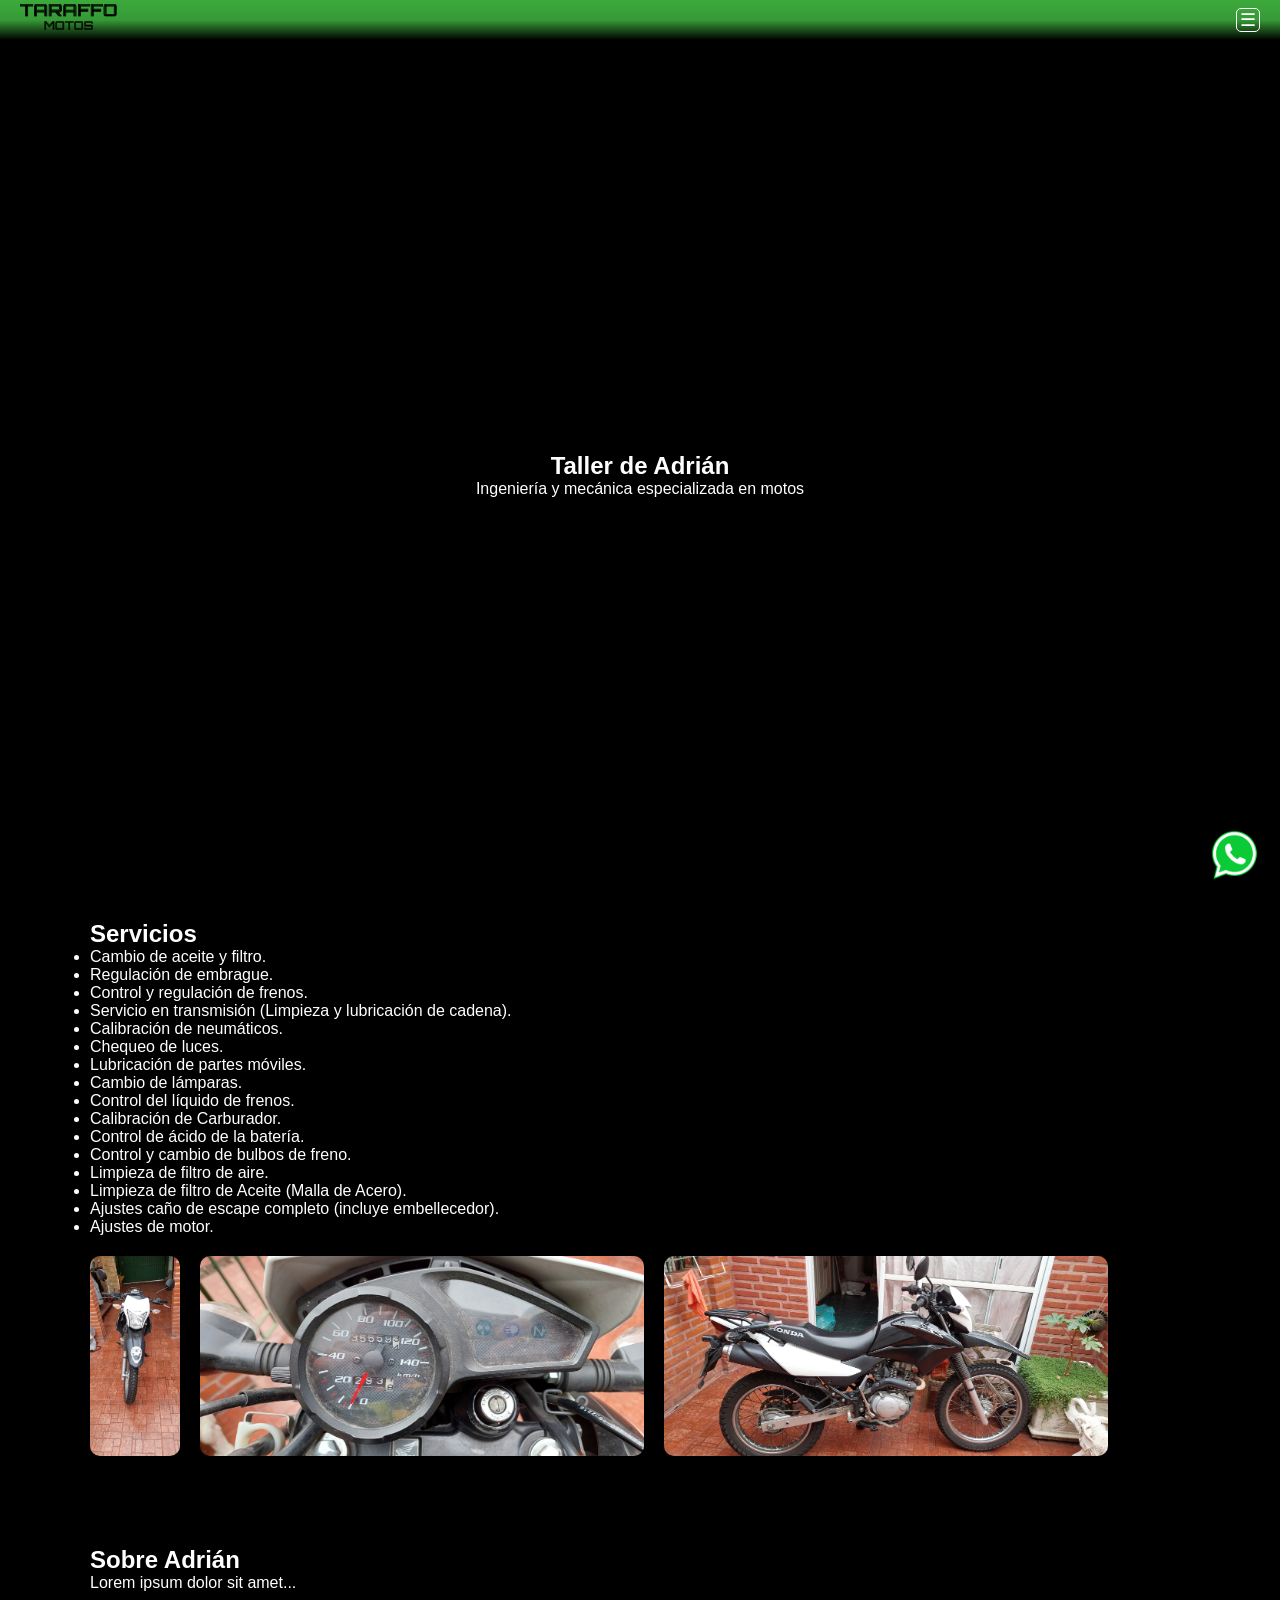
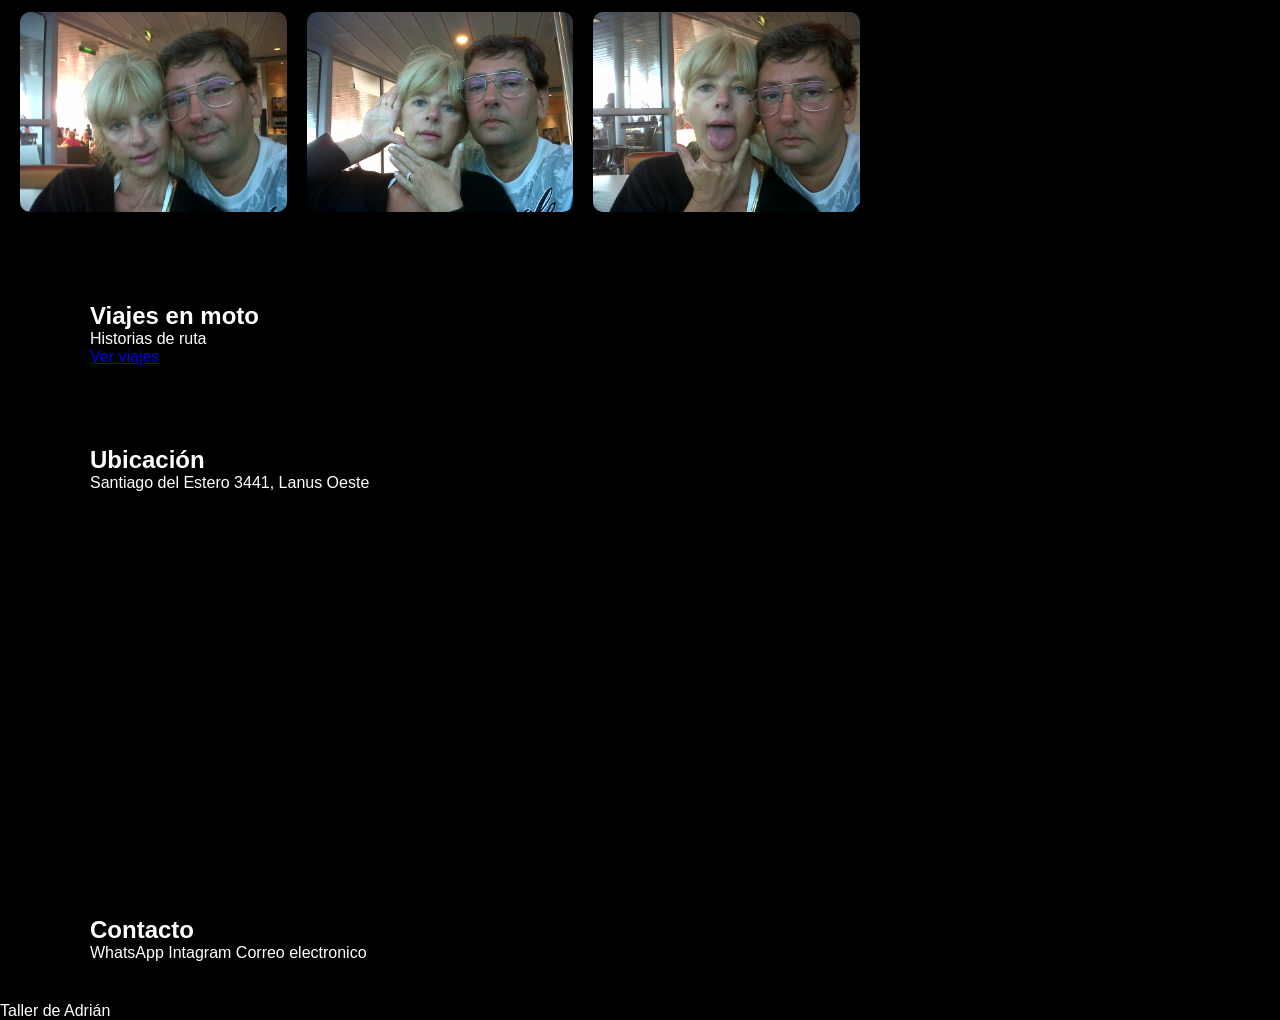
==== index.html @ 6763d2b4 "primer commit" ====
<!DOCTYPE html>
<html lang="en">
<head>
    <meta charset="UTF-8">
    <meta name="viewport" content="width=device-width, initial-scale=1.0">
    <title>Document</title>
    <link rel="stylesheet" href="css/style.css">
</head>

<body>

<!-- SPLASH -->
    <div id="splash">
        <img src="img/logo.png" alt="Logo taller">
    </div>

<!-- HEADER -->
<header>

    <div class="logo">
    <img src="img/taraffo_motos.svg" alt="">
    </div>

    <button id="menuBtn">
     ☰
    </button>

    <nav id="menu">
        <a href="#hero">Inicio</a>
        <a href="#servicios">Servicios</a>
        <a href="#adrian">Acerca de mi</a>
        <a href="#ubicacion">Ubicación</a>
        <a href="#contacto">Contacto</a>
    </nav>
</header>

<!-- MAIN -->
<main>
<!-- HERO -->
<section id="hero">
    <div class="container">
        <h1>Taller de Adrián</h1>
        <p>
        Ingeniería y mecánica especializada en motos
        </p>
    </div>
</section>

<!-- SERVICIOS -->
<section id="servicios">
    <div class="container">
        <h2>Servicios</h2>
        <ul>
            <li>Cambio de aceite y filtro.</li>
            <li>Regulación de embrague.</li>
            <li>Control y regulación de frenos.</li>
            <li>Servicio en transmisión (Limpieza y lubricación de cadena).</li>
            <li>Calibración de neumáticos.</li>
            <li>Chequeo de luces.</li>
            <li>Lubricación de partes móviles.</li>
            <li>Cambio de lámparas.</li>
            <li>Control del líquido de frenos.</li>
            <li>Calibración de Carburador.</li>
            <li>Control de ácido de la batería.</li>
            <li>Control y cambio de bulbos de freno.</li>
            <li>Limpieza de filtro de aire.</li>
            <li>Limpieza de filtro de Aceite (Malla de Acero).</li>
            <li>Ajustes caño de escape completo (incluye embellecedor).</li>
            <li>Ajustes de motor.</li>
        </ul>
        
        <div class="galeria servicios">
            <img src="img/moto4.jpg">
            <img src="img/moto5.jpg">
            <img src="img/moto6.jpg">
        </div>
    </div>
</section>

<!-- SOBRE ADRIAN -->
<section id="adrian">
    <div class="container">
        <h2>Sobre Adrián</h2>
        <p>Lorem ipsum dolor sit amet...</p>
    
    </div>
        <div class="galeria">
        <img src="img/moto1.jpg">
        <img src="img/moto2.jpg">
        <img src="img/moto3.jpg">
    </div>
</section>

<!-- VIAJES -->
<section id="viajes">
    <div class="container">
        <h2>Viajes en moto</h2>
        <p>Historias de ruta</p>

        <a href="viajes.html">Ver viajes</a>
    </div>
</section>

<!-- UBICACION -->
<section id="ubicacion">
    <div class="container">
        <h2>Ubicación</h2>

        <p>Santiago del Estero 3441, Lanus Oeste</p>
    </div>

    <div class="mapa">
        <iframe src="https://www.google.com/maps/embed?pb=!1m18!1m12!1m3!1d3279.7725107183987!2d-58.41205642390808!3d-34.71091736316813!2m3!1f0!2f0!3f0!3m2!1i1024!2i768!4f13.1!3m3!1m2!1s0x95bccd0465948557%3A0x4915c467e86d2c96!2sEBU%2C%20Santiago%20del%20Estero%203441%2C%20B1824%20Lan%C3%BAs%2C%20Provincia%20de%20Buenos%20Aires!5e0!3m2!1ses-419!2sar!4v1773434262007!5m2!1ses-419!2sar" width="600" height="450" style="border:0;" allowfullscreen="" loading="lazy" referrerpolicy="no-referrer-when-downgrade"></iframe>
    </div>
</section>

<!-- CONTACTO -->
<section id="contacto">
    <div class="container">
        <h2>Contacto</h2>

        <p>WhatsApp
            Intagram
            Correo electronico
        </p>

        <a href="https://wa.me/5491140332583" class="whatsapp-btn" target="_blank">
           <img src="img/turno.png" alt="">
        </a>
    </div>
</section>

</main>

<footer>

    <p>Taller de Adrián</p>

</footer>

<script src="js/main.js"></script>
</body>
</html>
---- css/style.css ----
/*RESET BASICO*/
*{
    margin:0;
    padding:0;
    box-sizing: border-box;
}
html{
  scroll-behavior:smooth;
}
body{
    font-family: sans-serif, Arial, Helvetica;
    background-color: #000;
    color: #fff;

    /*background-image: url('../img/chapa.avif');
    background-repeat: repeat; 
    background-position: top center; 
    background-attachment: ;
    background-size: auto;*/
}
main{
    margin-top: 70px;
}
/*SPLASH*/
#splash{
    position:fixed;
    top: 0;
    left: 0;
    width: 100%;
    height: 100vh;
    background-image: url("../img/persiana.avif");
    display: flex;
    justify-content: center;
    align-items: center;
    z-index: 2000;
    overflow: hidden;
}
#splash.subir {
    transform: translateY(-100%);
    transition: transform 1s ease-in;
}

/*IMAGENES RESPONSIVE*/
img{
    max-width: 100%;
    display: block;
}
/*SECCIONES*/
section{
    padding:40px 20px;
    
}

.container{
  max-width:1100px;
  margin:auto;
}
/*CABECERA*/
header{
    position:fixed;
    top: 0;
    left: 0;
    width: 100%;
    background:linear-gradient(to bottom,rgba(60,170,60,1),rgba(60,170,60,0.9),rgb(60,170,60,0));
    display: flex;
    justify-content: space-between;
    align-items: center;
    padding:0px 20px;
    z-index: 1000;
}
header img{
    width: 40%;
}
nav{
    position: absolute;
    top: 35px;
    left: 0;
    width: 100%;
    background: #000;
    flex-direction: column;
    overflow: hidden;           /* importante para la animación de altura */
    height: 0;                  /* empieza cerrado */
    transition: height 0.5s ease;
    display: flex;
}
nav.activo{
    height: 265px;
    display: flex;
}
nav a{
    padding: 15px;
    border-bottom: 1px solid rgb(200,10,20);
    text-decoration: none;
    color: white;
    font-size: 1.1rem;
    letter-spacing: 1px;
    
}
#menuBtn{
    background:none;
    border:1px solid #fff;
    border-radius: 5px;
    padding: 0px 3px;
    color:#fff;
    font-size:18px;
    cursor:pointer;
}
/*HERO SECTION*/
#hero{
    min-height: 90vh;
    display: flex;
    flex-direction: column;
    justify-content: center;
    align-items: center;
    text-align: center;

}
/*TRABAJOS REALIZADOS*/
.galeria{
    display:flex;
    gap: 20px;
    overflow-x: auto;
    scroll-snap-type: x mandatory;
    padding-bottom: 10px;
    align-items: flex-start;
    margin-top: 20px;
}
.galeria img{
    height: 200px;
    width: auto;
    flex-shrink: 0;
    border-radius: 10px;
    scroll-snap-align: center;
    
}
/*UBICACION*/
.mapa{
    width: 100%;
    max-width: 1100px;
    margin: 20px auto;
    border-radius: 10px;
    overflow: hidden;
}
.mapa iframe{
    width: 100%;
    height: 300px;
    border: 0;
}




.whatsapp-btn{
    position: fixed;
    bottom: 20px;
    right: 20px;
    width: 50px;
    height: 50px;
    border-radius: 50%;
    display: flex;
    justify-content: center;
    align-items: center;
   
}
/*

*/
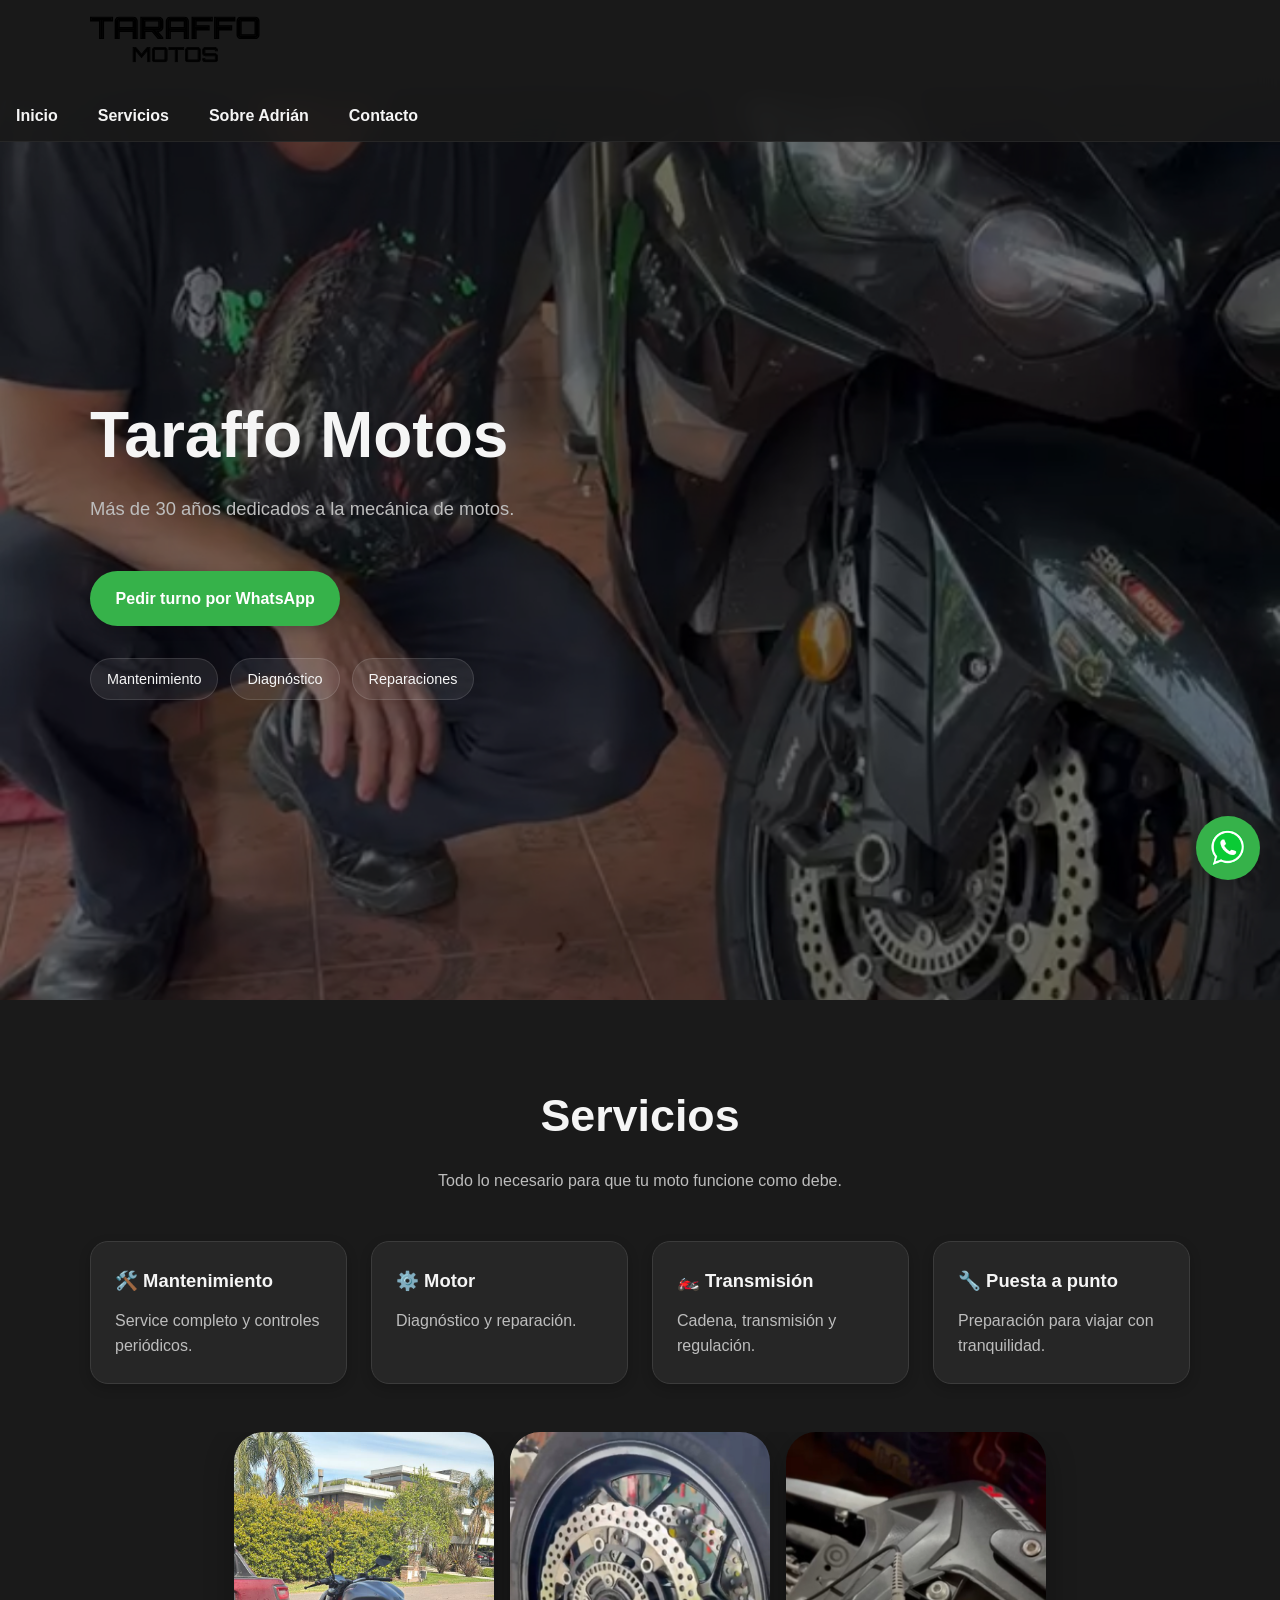
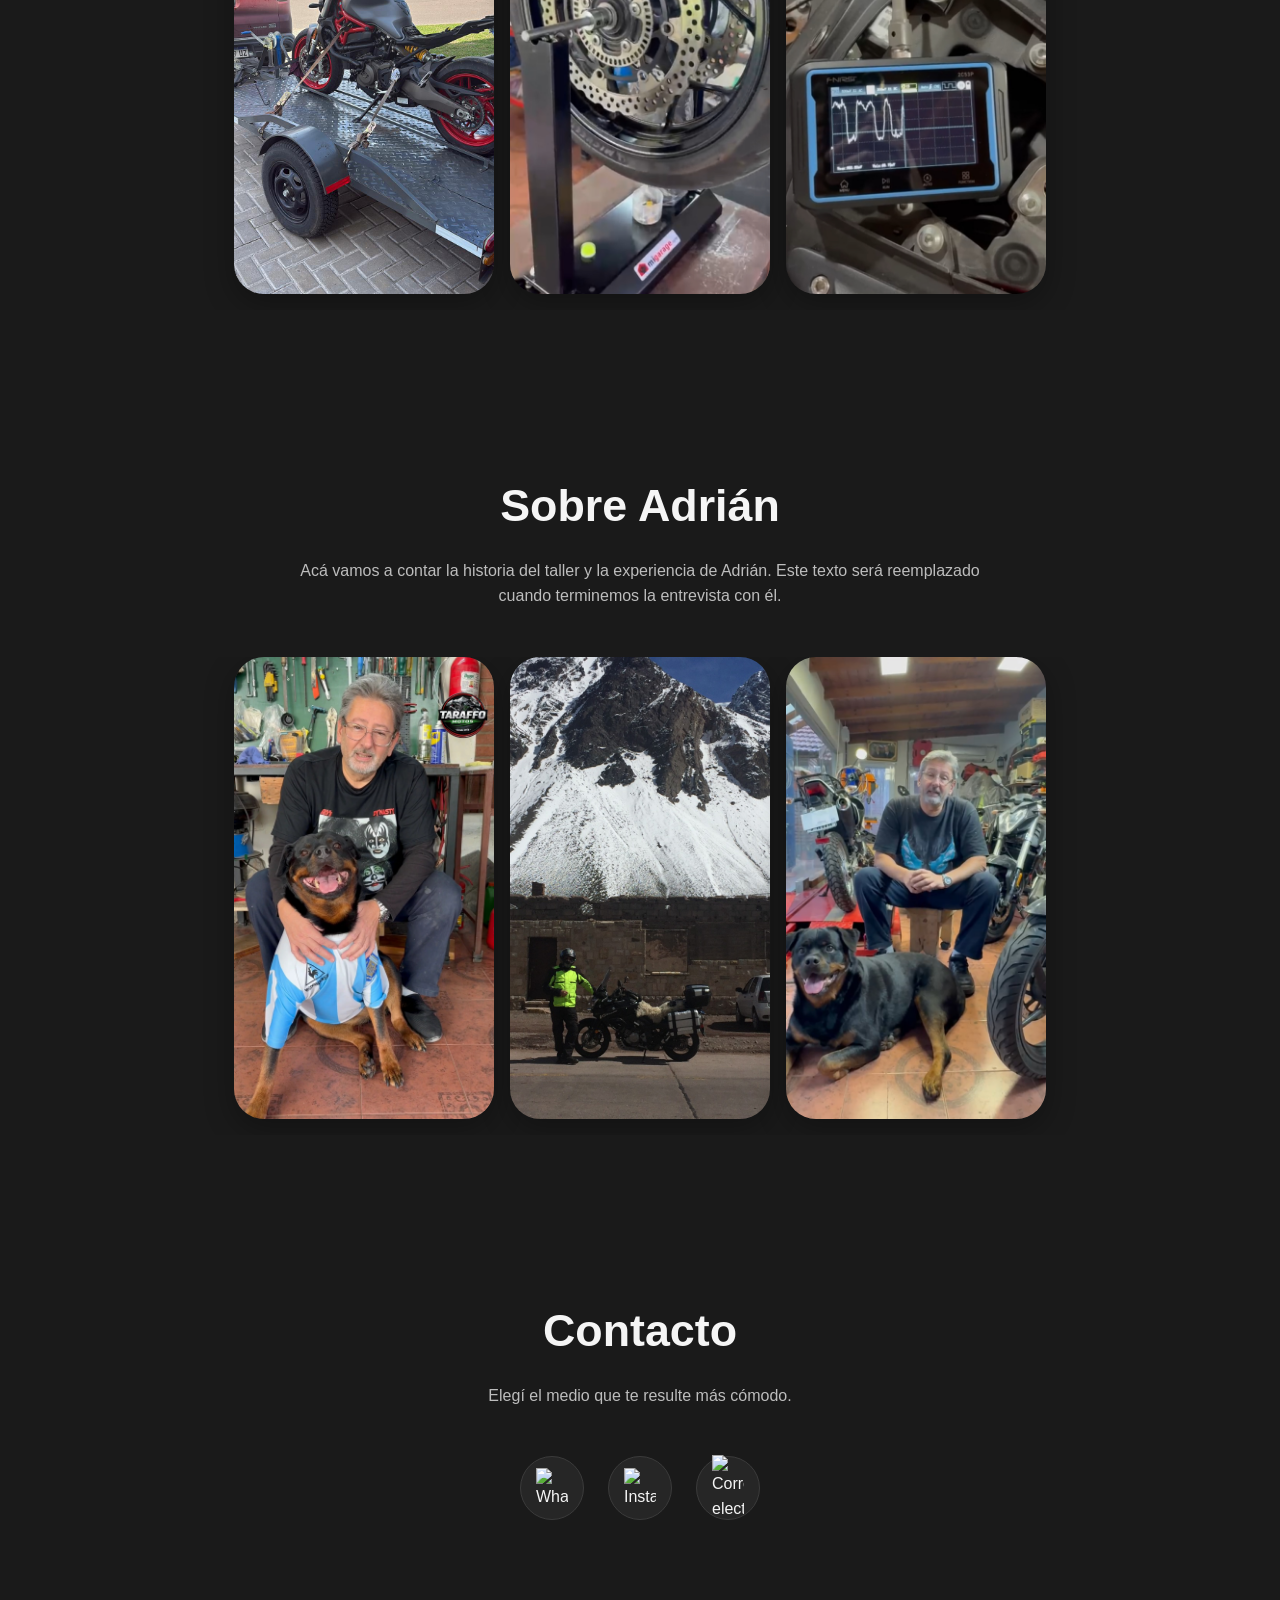
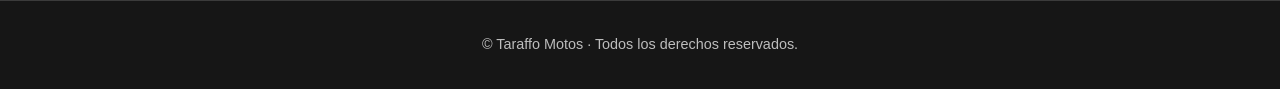
==== commit 6e0252b5: "actualiza diseño y contenido de la landing" ====
--- a/index.html
+++ b/index.html
@@ -1,143 +1,311 @@
 <!DOCTYPE html>
-<html lang="en">
+<html lang="es">
+
 <head>
     <meta charset="UTF-8">
     <meta name="viewport" content="width=device-width, initial-scale=1.0">
-    <title>Document</title>
+
+    <title>Taraffo Motos</title>
+
+    <meta
+        name="description"
+        content="Taraffo Motos - Taller especializado en mecánica de motos con más de 30 años de experiencia.">
+
     <link rel="stylesheet" href="css/style.css">
 </head>
 
 <body>
 
-<!-- SPLASH -->
+    <!-- =========================
+         SPLASH
+    ========================== -->
     <div id="splash">
-        <img src="img/logo.png" alt="Logo taller">
+        <img src="img/logo.png" alt="Logo de Taraffo Motos">
     </div>
 
-<!-- HEADER -->
-<header>
-
-    <div class="logo">
-    <img src="img/taraffo_motos.svg" alt="">
-    </div>
-
-    <button id="menuBtn">
-     ☰
-    </button>
-
-    <nav id="menu">
-        <a href="#hero">Inicio</a>
-        <a href="#servicios">Servicios</a>
-        <a href="#adrian">Acerca de mi</a>
-        <a href="#ubicacion">Ubicación</a>
-        <a href="#contacto">Contacto</a>
-    </nav>
-</header>
-
-<!-- MAIN -->
-<main>
-<!-- HERO -->
-<section id="hero">
-    <div class="container">
-        <h1>Taller de Adrián</h1>
-        <p>
-        Ingeniería y mecánica especializada en motos
-        </p>
-    </div>
-</section>
-
-<!-- SERVICIOS -->
-<section id="servicios">
-    <div class="container">
-        <h2>Servicios</h2>
-        <ul>
-            <li>Cambio de aceite y filtro.</li>
-            <li>Regulación de embrague.</li>
-            <li>Control y regulación de frenos.</li>
-            <li>Servicio en transmisión (Limpieza y lubricación de cadena).</li>
-            <li>Calibración de neumáticos.</li>
-            <li>Chequeo de luces.</li>
-            <li>Lubricación de partes móviles.</li>
-            <li>Cambio de lámparas.</li>
-            <li>Control del líquido de frenos.</li>
-            <li>Calibración de Carburador.</li>
-            <li>Control de ácido de la batería.</li>
-            <li>Control y cambio de bulbos de freno.</li>
-            <li>Limpieza de filtro de aire.</li>
-            <li>Limpieza de filtro de Aceite (Malla de Acero).</li>
-            <li>Ajustes caño de escape completo (incluye embellecedor).</li>
-            <li>Ajustes de motor.</li>
-        </ul>
-        
-        <div class="galeria servicios">
-            <img src="img/moto4.jpg">
-            <img src="img/moto5.jpg">
-            <img src="img/moto6.jpg">
+    <!-- =========================
+         HEADER
+    ========================== -->
+    <header class="header">
+
+        <div class="container header-content">
+
+            <a href="#hero" class="logo">
+                <img src="img/taraffo_motos.svg" alt="Taraffo Motos">
+            </a>
+
+            <button
+                id="menuBtn"
+                class="menu-btn"
+                type="button"
+                aria-label="Abrir menú"
+                aria-expanded="false"
+                aria-controls="menu">
+
+                ☰
+
+            </button>
+
         </div>
-    </div>
-</section>
-
-<!-- SOBRE ADRIAN -->
-<section id="adrian">
-    <div class="container">
-        <h2>Sobre Adrián</h2>
-        <p>Lorem ipsum dolor sit amet...</p>
-    
-    </div>
-        <div class="galeria">
-        <img src="img/moto1.jpg">
-        <img src="img/moto2.jpg">
-        <img src="img/moto3.jpg">
-    </div>
-</section>
-
-<!-- VIAJES -->
-<section id="viajes">
-    <div class="container">
-        <h2>Viajes en moto</h2>
-        <p>Historias de ruta</p>
-
-        <a href="viajes.html">Ver viajes</a>
-    </div>
-</section>
-
-<!-- UBICACION -->
-<section id="ubicacion">
-    <div class="container">
-        <h2>Ubicación</h2>
-
-        <p>Santiago del Estero 3441, Lanus Oeste</p>
-    </div>
-
-    <div class="mapa">
-        <iframe src="https://www.google.com/maps/embed?pb=!1m18!1m12!1m3!1d3279.7725107183987!2d-58.41205642390808!3d-34.71091736316813!2m3!1f0!2f0!3f0!3m2!1i1024!2i768!4f13.1!3m3!1m2!1s0x95bccd0465948557%3A0x4915c467e86d2c96!2sEBU%2C%20Santiago%20del%20Estero%203441%2C%20B1824%20Lan%C3%BAs%2C%20Provincia%20de%20Buenos%20Aires!5e0!3m2!1ses-419!2sar!4v1773434262007!5m2!1ses-419!2sar" width="600" height="450" style="border:0;" allowfullscreen="" loading="lazy" referrerpolicy="no-referrer-when-downgrade"></iframe>
-    </div>
-</section>
-
-<!-- CONTACTO -->
-<section id="contacto">
-    <div class="container">
-        <h2>Contacto</h2>
-
-        <p>WhatsApp
-            Intagram
-            Correo electronico
-        </p>
-
-        <a href="https://wa.me/5491140332583" class="whatsapp-btn" target="_blank">
-           <img src="img/turno.png" alt="">
-        </a>
-    </div>
-</section>
-
-</main>
-
-<footer>
-
-    <p>Taller de Adrián</p>
-
-</footer>
-
-<script src="js/main.js"></script>
+
+        <nav
+            id="menu"
+            class="nav">
+
+            <a href="#hero">Inicio</a>
+            <a href="#servicios">Servicios</a>
+            <a href="#adrian">Sobre Adrián</a>
+            <a href="#contacto">Contacto</a>
+
+        </nav>
+
+    </header>
+
+    <!-- =========================
+         MAIN
+    ========================== -->
+
+    <main>
+
+        <!-- =========================
+             HERO
+        ========================== -->
+
+        <section
+            id="hero"
+            class="hero">
+
+            <div class="container">
+
+                <div class="hero-content">
+
+                    <h1>Taraffo Motos</h1>
+
+                    <p class="hero-subtitle">
+                        Más de 30 años dedicados a la mecánica de motos.
+                    </p>
+
+                    <a
+                        href="https://wa.me/5491140332583"
+                        target="_blank"
+                        class="btn btn-primary">
+
+                        Pedir turno por WhatsApp
+
+                    </a>
+
+                    <div class="hero-tags">
+
+                        <span>Mantenimiento</span>
+
+                        <span>Diagnóstico</span>
+
+                        <span>Reparaciones</span>
+
+                    </div>
+
+                </div>
+
+            </div>
+
+        </section>
+
+        <!-- =========================
+             SERVICIOS
+        ========================== -->
+
+        <section
+            id="servicios"
+            class="services">
+
+            <div class="container">
+
+                <div class="section-header">
+
+                    <h2>Servicios</h2>
+
+                    <p>
+                        Todo lo necesario para que tu moto funcione como debe.
+                    </p>
+
+                </div>
+
+                <div class="services-grid">
+
+                    <article class="service-card">
+
+                        <h3>🛠️ Mantenimiento</h3>
+
+                        <p>
+                            Service completo y controles periódicos.
+                        </p>
+
+                    </article>
+
+                    <article class="service-card">
+
+                        <h3>⚙️ Motor</h3>
+
+                        <p>
+                            Diagnóstico y reparación.
+                        </p>
+
+                    </article>
+
+                    <article class="service-card">
+
+                        <h3>🏍️ Transmisión</h3>
+
+                        <p>
+                            Cadena, transmisión y regulación.
+                        </p>
+
+                    </article>
+
+                    <article class="service-card">
+
+                        <h3>🔧 Puesta a punto</h3>
+
+                        <p>
+                            Preparación para viajar con tranquilidad.
+                        </p>
+
+                    </article>
+
+                </div>
+
+                <div class="gallery">
+
+                    <img src="img/acarreo.jpg" alt="Acarreo">
+
+                    <img src="img/balanceo.jpg" alt="Balanceo">
+
+                    <img src="img/escaner.jpg" alt="Scaner">
+
+                </div>
+
+            </div>
+
+        </section>
+
+        <!-- =========================
+             SOBRE ADRIÁN
+        ========================== -->
+
+        <section
+            id="adrian"
+            class="about">
+
+            <div class="container">
+
+                <div class="section-header">
+
+                    <h2>Sobre Adrián</h2>
+
+                    <p>
+                        Acá vamos a contar la historia del taller y la experiencia
+                        de Adrián. Este texto será reemplazado cuando terminemos
+                        la entrevista con él.
+                    </p>
+
+                </div>
+
+                <div class="gallery">
+
+                    <img src="img/sofi_argentina.jpg" alt="Sofi argenta">
+
+                    <img src="img/montanias.jpg" alt="Montañas">
+
+                    <img src="img/papa_sentado_sofi.jpg" alt="Explicando">
+
+                </div>
+
+            </div>
+
+        </section>
+
+        <!-- =========================
+             CONTACTO
+        ========================== -->
+
+        <section
+            id="contacto"
+            class="contact">
+
+            <div class="container">
+
+                <div class="section-header">
+
+                    <h2>Contacto</h2>
+
+                    <p>
+                        Elegí el medio que te resulte más cómodo.
+                    </p>
+
+                </div>
+
+                <div class="social-links">
+
+                    <a href="#" aria-label="WhatsApp">
+
+                        <img src="" alt="WhatsApp">
+
+                    </a>
+
+                    <a href="#" aria-label="Instagram">
+
+                        <img src="" alt="Instagram">
+
+                    </a>
+
+                    <a href="#" aria-label="Correo electrónico">
+
+                        <img src="" alt="Correo electrónico">
+
+                    </a>
+
+                </div>
+
+            </div>
+
+        </section>
+
+    </main>
+
+    <!-- =========================
+         BOTÓN FLOTANTE
+    ========================== -->
+
+    <a
+        href="https://wa.me/5491140332583"
+        class="whatsapp-btn"
+        target="_blank"
+        aria-label="Enviar mensaje por WhatsApp">
+
+        <img src="img/turno.png" alt="WhatsApp">
+
+    </a>
+
+    <!-- =========================
+         FOOTER
+    ========================== -->
+
+    <footer class="footer">
+
+        <div class="container">
+
+            <p>
+
+                © Taraffo Motos · Todos los derechos reservados.
+
+            </p>
+
+        </div>
+
+    </footer>
+
+    <script src="js/main.js"></script>
+
 </body>
+
 </html>
--- a/css/style.css
+++ b/css/style.css
@@ -1,167 +1,702 @@
-/*RESET BASICO*/
-*{
+/* =====================================================
+   TARAFFO MOTOS
+   Design System v1
+===================================================== */
+
+/* =====================================================
+   RESET
+===================================================== */
+*,
+*::before,
+*::after{
     margin:0;
     padding:0;
-    box-sizing: border-box;
-}
+    box-sizing:border-box;
+}
+
 html{
-  scroll-behavior:smooth;
-}
+    scroll-behavior:smooth;
+}
+
 body{
-    font-family: sans-serif, Arial, Helvetica;
-    background-color: #000;
-    color: #fff;
-
-    /*background-image: url('../img/chapa.avif');
-    background-repeat: repeat; 
-    background-position: top center; 
-    background-attachment: ;
-    background-size: auto;*/
-}
+    min-height:100vh;
+}
+
+
+/* =====================================================
+   VARIABLES
+===================================================== */
+
+:root{
+    /* ========= Colores ========= */
+
+    --color-bg:#1a1a1a;
+    --color-surface:#262626;
+    --color-surface-light:#303030;
+
+    --color-text:#f5f5f5;
+    --color-text-muted:#bdbdbd;
+
+    --color-primary:#36b24a;
+    --color-primary-hover:#42c95a;
+
+    --color-border:#3b3b3b;
+
+    --color-overlay:rgba(0,0,0,.55);
+
+    /* ========= Tipografía ========= */
+
+    --font-family:
+        Arial,
+        Helvetica,
+        sans-serif;
+
+    --font-size-xs:.85rem;
+    --font-size-sm:1rem;
+    --font-size-md:1.15rem;
+    --font-size-lg:1.5rem;
+    --font-size-xl:2.3rem;
+    --font-size-2xl:3rem;
+
+    /* ========= Espaciados ========= */
+
+    --space-xs:.5rem;
+    --space-sm:1rem;
+    --space-md:1.5rem;
+    --space-lg:2rem;
+    --space-xl:3rem;
+    --space-2xl:5rem;
+
+    /* ========= Bordes ========= */
+
+    --radius-sm:10px;
+    --radius-md:18px;
+    --radius-lg:30px;
+    --radius-full:999px;
+
+    /* ========= Sombras ========= */
+
+    --shadow-sm:
+        0 4px 12px rgba(0,0,0,.20);
+
+    --shadow-md:
+        0 10px 30px rgba(0,0,0,.30);
+
+    /* ========= Transiciones ========= */
+
+    --transition:.30s ease;
+}
+
+/* =====================================================
+   BASE
+===================================================== */
+
+body{
+    font-family:var(--font-family);
+    background:var(--color-bg);
+    color:var(--color-text);
+    line-height:1.6;
+    overflow-x:hidden;
+}
+
+img{
+    display:block;
+    max-width:100%;
+}
+
+a{
+    color:inherit;
+    text-decoration:none;
+}
+
+button{
+    font:inherit;
+    border:none;
+    background:none;
+    cursor:pointer;
+}
+
+ul{
+    list-style:none;
+}
+
 main{
-    margin-top: 70px;
-}
-/*SPLASH*/
+    margin-top:90px;
+}
+
+/* =====================================================
+   TIPOGRAFÍA
+===================================================== */
+
+h1{
+    font-size:clamp(2.4rem,6vw,4rem);
+    line-height:1.1;
+    margin-bottom:var(--space-md);
+}
+
+h2{
+    font-size:clamp(2rem,5vw,2.8rem);
+    margin-bottom:var(--space-sm);
+}
+
+h3{
+    font-size:1.15rem;
+    margin-bottom:.5rem;
+}
+
+p{
+    color:var(--color-text-muted);
+}
+
+/* =====================================================
+   LAYOUT
+===================================================== */
+
+.container{
+    width:min(1100px,calc(100% - 2rem));
+    margin-inline:auto;
+}
+
+section{
+    padding-block:var(--space-2xl);
+}
+
+.section-header{
+    text-align:center;
+    max-width:700px;
+    margin:0 auto var(--space-xl);
+}
+
+.section-header p{
+    margin-top:.5rem;
+}
+
+/* =====================================================
+   BOTONES
+===================================================== */
+
+.btn{
+    display:inline-flex;
+    align-items:center;
+    justify-content:center;
+    padding:.9rem 1.6rem;
+    border-radius:var(--radius-full);
+    transition:var(--transition);
+    font-weight:700;
+}
+
+.btn-primary{
+    background:var(--color-primary);
+    color:white;
+    box-shadow:var(--shadow-sm);
+}
+
+.btn-primary:hover{
+    background:var(--color-primary-hover);
+    transform:translateY(-2px);
+}
+
+/* =====================================================
+   HERO TAGS
+===================================================== */
+
+.hero-tags{
+    margin-top:var(--space-lg);
+    display:flex;
+    justify-content:center;
+    flex-wrap:wrap;
+    gap:.75rem;
+}
+
+.hero-tags span{
+    background:rgba(255,255,255,.08);
+    padding:.55rem 1rem;
+    border-radius:999px;
+    border:1px solid rgba(255,255,255,.12);
+    font-size:.9rem;
+}
+
+
+/* =====================================================
+   TARJETAS
+===================================================== */
+
+.service-card{
+    background:var(--color-surface);
+    border:1px solid var(--color-border);
+    border-radius:var(--radius-md);
+    padding:1.5rem;
+    box-shadow:var(--shadow-sm);
+    transition:var(--transition);
+}
+
+.service-card:hover{
+    transform:translateY(-6px);
+    box-shadow:var(--shadow-md);
+}
+/* =====================================================
+   SPLASH
+===================================================== */
+
 #splash{
     position:fixed;
-    top: 0;
-    left: 0;
-    width: 100%;
-    height: 100vh;
-    background-image: url("../img/persiana.avif");
-    display: flex;
-    justify-content: center;
-    align-items: center;
-    z-index: 2000;
-    overflow: hidden;
-}
-#splash.subir {
-    transform: translateY(-100%);
-    transition: transform 1s ease-in;
-}
-
-/*IMAGENES RESPONSIVE*/
-img{
-    max-width: 100%;
-    display: block;
-}
-/*SECCIONES*/
-section{
-    padding:40px 20px;
-    
-}
-
-.container{
-  max-width:1100px;
-  margin:auto;
-}
-/*CABECERA*/
-header{
+    inset:0;
+
+    display:flex;
+    justify-content:center;
+    align-items:center;
+
+    background-image:url("../img/persiana.avif");
+    background-size:cover;
+    background-position:center;
+
+    z-index:9999;
+}
+
+#splash img{
+    width:min(220px,60vw);
+}
+
+#splash.subir{
+    transform:translateY(-100%);
+    transition:transform .9s ease;
+}
+
+/* =====================================================
+   HEADER
+===================================================== */
+
+.header{
     position:fixed;
-    top: 0;
-    left: 0;
-    width: 100%;
-    background:linear-gradient(to bottom,rgba(60,170,60,1),rgba(60,170,60,0.9),rgb(60,170,60,0));
-    display: flex;
-    justify-content: space-between;
-    align-items: center;
-    padding:0px 20px;
-    z-index: 1000;
-}
-header img{
-    width: 40%;
-}
-nav{
-    position: absolute;
-    top: 35px;
-    left: 0;
-    width: 100%;
-    background: #000;
-    flex-direction: column;
-    overflow: hidden;           /* importante para la animación de altura */
-    height: 0;                  /* empieza cerrado */
-    transition: height 0.5s ease;
-    display: flex;
-}
-nav.activo{
-    height: 265px;
-    display: flex;
-}
-nav a{
-    padding: 15px;
-    border-bottom: 1px solid rgb(200,10,20);
-    text-decoration: none;
-    color: white;
-    font-size: 1.1rem;
-    letter-spacing: 1px;
-    
-}
-#menuBtn{
-    background:none;
-    border:1px solid #fff;
-    border-radius: 5px;
-    padding: 0px 3px;
-    color:#fff;
-    font-size:18px;
-    cursor:pointer;
-}
-/*HERO SECTION*/
-#hero{
-    min-height: 90vh;
-    display: flex;
-    flex-direction: column;
-    justify-content: center;
-    align-items: center;
-    text-align: center;
-
-}
-/*TRABAJOS REALIZADOS*/
-.galeria{
-    display:flex;
-    gap: 20px;
-    overflow-x: auto;
-    scroll-snap-type: x mandatory;
-    padding-bottom: 10px;
-    align-items: flex-start;
-    margin-top: 20px;
-}
-.galeria img{
-    height: 200px;
-    width: auto;
-    flex-shrink: 0;
-    border-radius: 10px;
-    scroll-snap-align: center;
-    
-}
-/*UBICACION*/
-.mapa{
-    width: 100%;
-    max-width: 1100px;
-    margin: 20px auto;
-    border-radius: 10px;
-    overflow: hidden;
-}
-.mapa iframe{
-    width: 100%;
-    height: 300px;
-    border: 0;
-}
-
-
-
+    top:0;
+    left:0;
+    width:100%;
+    z-index:1000;
+    transition:all .35s ease;
+    background:rgba(26,26,26,.92);
+    backdrop-filter:blur(12px);
+    border-bottom:1px solid rgba(255,255,255,.06);
+}
+
+.header.chico{
+    background:rgba(20,20,20,.98);
+    box-shadow:var(--shadow-sm);
+}
+
+
+.header-content{
+    height:90px;
+    display:flex;
+    justify-content:space-between;
+    align-items:center;
+    transition:height .3s ease;
+}
+
+.header.chico .header-content{
+    height:70px;
+}
+
+/* =====================================================
+   LOGO
+===================================================== */
+
+.logo{
+    display:flex;
+    align-items:center;
+}
+
+.logo img{
+    width:170px;
+    transition:var(--transition);
+}
+
+.header.chico .logo img{
+    width:145px;
+}
+
+/* =====================================================
+   MENU BUTTON
+===================================================== */
+
+.menu-btn{
+    font-size:2rem;
+    color:var(--color-text);
+    padding:.3rem;
+    transition:var(--transition);
+}
+
+.menu-btn:hover{
+    color:var(--color-primary);
+}
+
+/* =====================================================
+   NAV
+===================================================== */
+
+.nav{
+    position:absolute;
+    top:100%;
+    left:0;
+    width:100%;
+    display:flex;
+    flex-direction:column;
+    background:var(--color-surface);
+    overflow:hidden;
+    max-height:0;
+    transition:max-height .35s ease;
+    border-bottom:1px solid var(--color-border);
+}
+
+.nav.activo{
+    max-height:350px;
+}
+
+.nav a{
+    padding:1rem;
+    text-align:center;
+    font-weight:600;
+    border-bottom:1px solid rgba(255,255,255,.05);
+    transition:var(--transition);
+}
+
+.nav a:hover{
+    background:rgba(255,255,255,.05);
+    color:var(--color-primary);
+}
+
+/* =====================================================
+   HERO
+===================================================== */
+
+.hero{
+    position:relative;
+    min-height:100vh;
+    display:flex;
+    align-items:center;
+    justify-content:center;
+    text-align:center;
+    background-image:url("../img/papa_sumoto.jpg");
+    background-size:cover;
+    background-position:center;
+}
+
+.hero::before{
+    content:"";
+    position:absolute;
+    inset:0;
+    background:var(--color-overlay);
+}
+
+.hero .container{
+    position:relative;
+    z-index:2;
+}
+
+.hero-content{
+    max-width:700px;
+    margin-inline:auto;
+}
+
+.hero-subtitle{
+    font-size:1.15rem;
+    margin-bottom:2rem;
+}
+
+.hero .btn{
+    margin-top:1rem;
+}
+/* =====================================================
+   SERVICES
+===================================================== */
+
+.services-grid{
+    display:grid;
+    gap:1.5rem;
+    margin-bottom:3rem;
+}
+
+.service-card{
+    background:var(--color-surface);
+    border:1px solid var(--color-border);
+    border-radius:var(--radius-md);
+    padding:1.5rem;
+    transition:var(--transition);
+}
+
+.service-card h3{
+    margin-bottom:.75rem;
+}
+
+.service-card p{
+    color:var(--color-text-muted);
+}
+
+.service-card:hover{
+    transform:translateY(-6px);
+    box-shadow:var(--shadow-md);
+}
+
+/* ========================================
+   GALLERY
+======================================== */
+
+.gallery{
+
+    display:flex;
+
+    gap:1rem;
+
+    overflow-x:auto;
+
+    padding-bottom:1rem;
+
+    scroll-snap-type:x mandatory;
+
+    scrollbar-width:none;
+
+    -webkit-overflow-scrolling:touch;
+
+}
+
+.gallery::-webkit-scrollbar{
+
+    display:none;
+
+}
+
+.gallery img{
+
+    flex:0 0 auto;
+
+    width:220px;
+
+    aspect-ratio:9 / 16;
+
+    object-fit:cover;
+
+    border-radius:var(--radius-lg);
+
+    scroll-snap-align:center;
+
+    box-shadow:var(--shadow-md);
+
+    transition:transform .3s ease;
+
+}
+
+.gallery img:hover{
+
+    transform:scale(1.02);
+
+}
+
+/* =====================================================
+   ABOUT
+===================================================== */
+
+.about .gallery{
+    margin-top:2rem;
+}
+
+/* =====================================================
+   CONTACT
+===================================================== */
+
+.social-links{
+    display:flex;
+    justify-content:center;
+    gap:1rem;
+    flex-wrap:wrap;
+    margin-top:2rem;
+}
+
+
+.social-links a{
+    width:64px;
+    height:64px;
+    display:flex;
+    justify-content:center;
+    align-items:center;
+    border-radius:50%;
+    background:var(--color-surface);
+    border:1px solid var(--color-border);
+    transition:var(--transition);
+}
+
+.social-links a:hover{
+    transform:translateY(-4px);
+    background:var(--color-primary);
+}
+
+.social-links img{
+    width:32px;
+}
+
+/* =====================================================
+   WHATSAPP FLOAT
+===================================================== */
 
 .whatsapp-btn{
-    position: fixed;
-    bottom: 20px;
-    right: 20px;
-    width: 50px;
-    height: 50px;
-    border-radius: 50%;
-    display: flex;
-    justify-content: center;
-    align-items: center;
-   
-}
-/*
-
-*/+    position:fixed;
+    right:1.25rem;
+    bottom:1.25rem;
+    width:64px;
+    height:64px;
+    display:flex;
+    justify-content:center;
+    align-items:center;
+    border-radius:50%;
+    background:var(--color-primary);
+    box-shadow:var(--shadow-md);
+    z-index:900;
+    transition:var(--transition);
+}
+
+.whatsapp-btn:hover{
+    transform:scale(1.08);
+}
+
+.whatsapp-btn img{
+    width:38px;
+}
+
+
+/* =====================================================
+   FOOTER
+===================================================== */
+
+.footer{
+    padding:2rem 0;
+    border-top:1px solid var(--color-border);
+    text-align:center;
+    background:#161616;
+}
+
+.footer p{
+    font-size:.9rem;
+    color:var(--color-text-muted);
+}
+/* =====================================================
+   UTILIDADES
+===================================================== */
+
+.hidden{
+    display:none !important;
+}
+
+.visually-hidden{
+    position:absolute;
+    width:1px;
+    height:1px;
+    margin:-1px;
+    padding:0;
+    overflow:hidden;
+    clip:rect(0,0,0,0);
+    white-space:nowrap;
+    border:0;
+}
+
+
+/* =====================================================
+   ACCESIBILIDAD
+===================================================== */
+
+a:focus-visible,
+button:focus-visible{
+    outline:3px solid var(--color-primary);
+    outline-offset:4px;
+    border-radius:var(--radius-sm);
+}
+
+
+/* =====================================================
+   TABLET
+===================================================== */
+
+@media (min-width:768px){
+
+    main{
+        margin-top:100px;
+    }
+
+    .services-grid{
+        grid-template-columns:repeat(2,1fr);
+    }
+
+    .gallery img{
+        width:340px;
+    }
+}
+
+/* =====================================================
+   DESKTOP
+===================================================== */
+
+@media (min-width:1024px){
+    .header-content{
+        height:90px;
+    }
+
+    .menu-btn{
+        display:none;
+    }
+
+    .nav{
+        position:static;
+        max-height:none;
+        overflow:visible;
+        background:none;
+        flex-direction:row;
+        width:auto;
+        border:none;
+        gap:.5rem;
+    }
+
+    .nav a{
+        border:none;
+        padding:.8rem 1rem;
+        border-radius:var(--radius-full);
+    }
+
+    .hero{
+        text-align:left;
+    }
+
+    .hero-content{
+        margin:0;
+    }
+
+    .hero-tags{
+        justify-content:flex-start;
+    }
+
+    .services-grid{
+        grid-template-columns:repeat(4,1fr);
+    }
+
+    .gallery{
+
+    justify-content:center;
+
+}
+
+.gallery img{
+
+    width:260px;
+
+}
+
+    .social-links{
+        gap:1.5rem;
+    }
+}
+
+/* =====================================================
+   LARGE DESKTOP
+===================================================== */
+
+@media (min-width:1400px){
+    :root{
+        --space-2xl:6rem;
+    }
+}
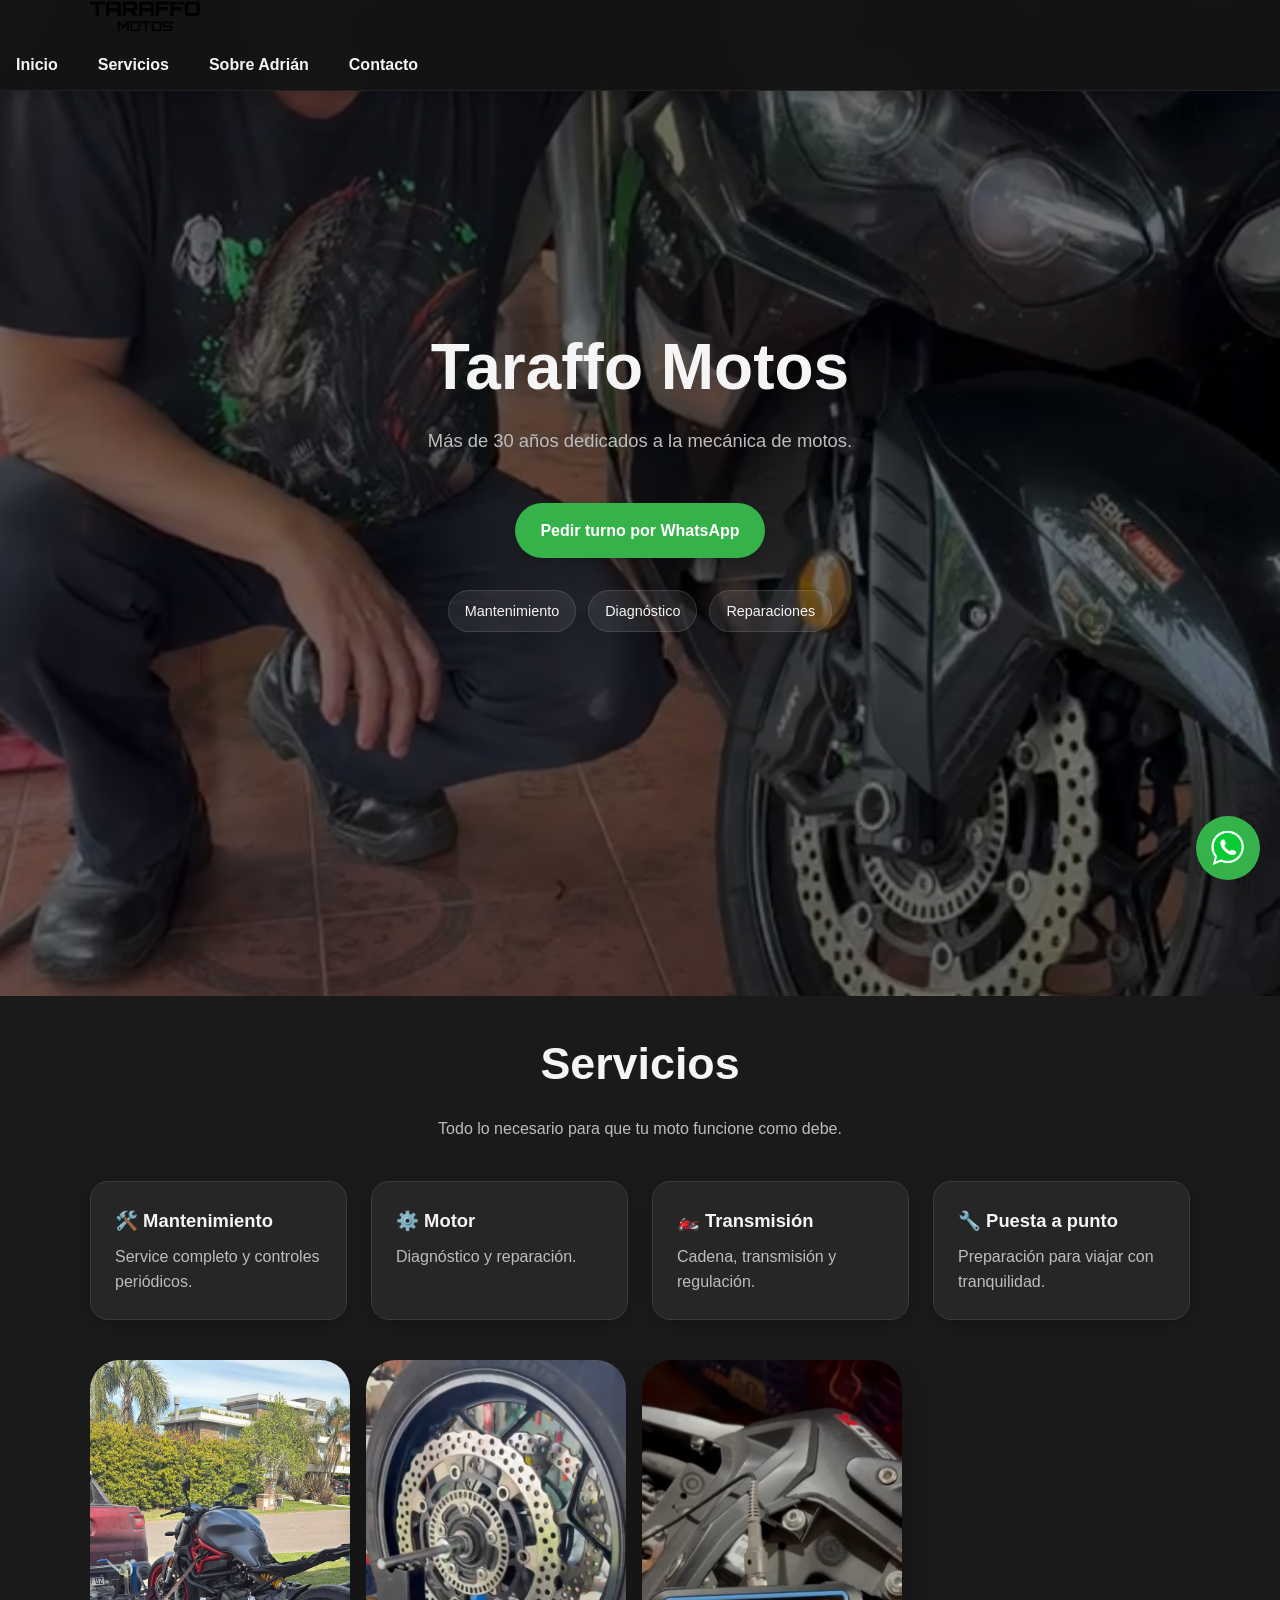
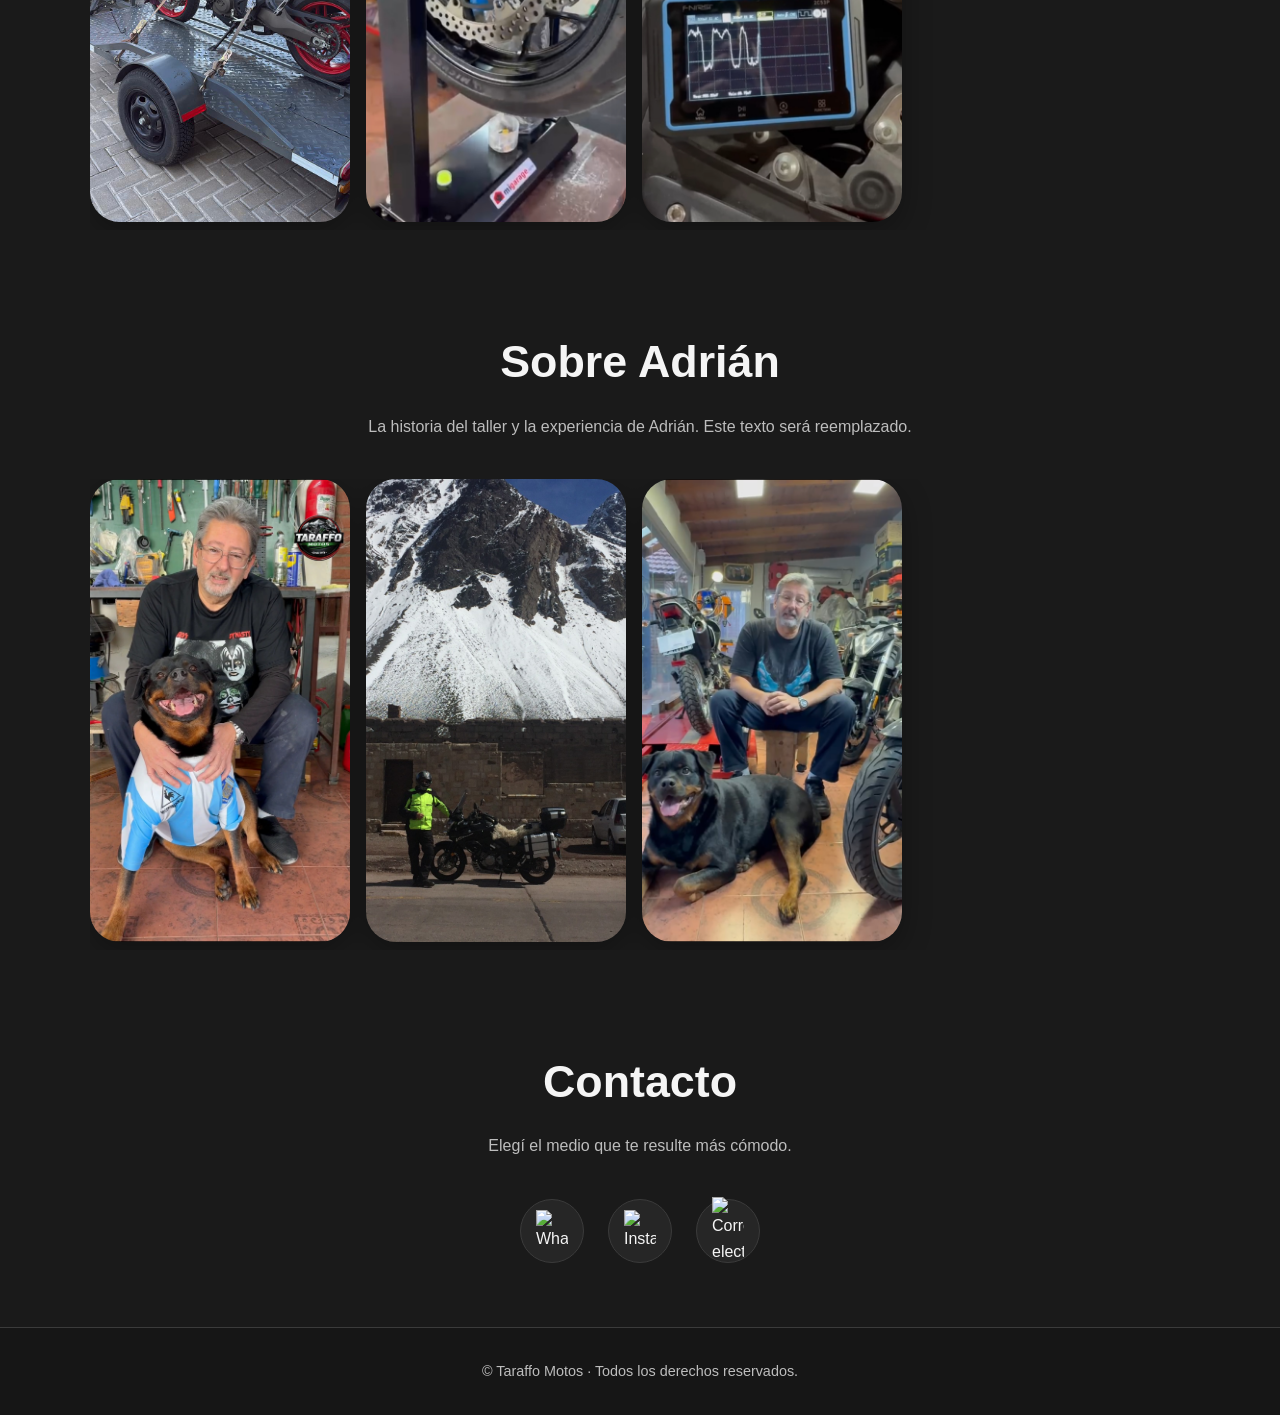
==== commit 503f27e2: "arreglo del header y algunas animaciones" ====
--- a/index.html
+++ b/index.html
@@ -12,6 +12,7 @@
         content="Taraffo Motos - Taller especializado en mecánica de motos con más de 30 años de experiencia.">
 
     <link rel="stylesheet" href="css/style.css">
+    <link rel="stylesheet" href="css/animations.css">
 </head>
 
 <body>
@@ -26,7 +27,7 @@
     <!-- =========================
          HEADER
     ========================== -->
-    <header class="header">
+    <header class="header oculto">
 
         <div class="container header-content">
 
@@ -75,7 +76,7 @@
             id="hero"
             class="hero">
 
-            <div class="container">
+            <div class="container stack">
 
                 <div class="hero-content">
 
@@ -118,7 +119,7 @@
             id="servicios"
             class="services">
 
-            <div class="container">
+            <div class="container stack">
 
                 <div class="section-header">
 
@@ -173,16 +174,16 @@
                     </article>
 
                 </div>
-
-                <div class="gallery">
-
-                    <img src="img/acarreo.jpg" alt="Acarreo">
-
-                    <img src="img/balanceo.jpg" alt="Balanceo">
-
-                    <img src="img/escaner.jpg" alt="Scaner">
-
-                </div>
+                
+                    <div class="gallery">
+
+                        <img src="img/acarreo.jpg" alt="Acarreo">
+
+                        <img src="img/balanceo.jpg" alt="Balanceo">
+
+                        <img src="img/escaner.jpg" alt="Scaner">
+
+                    </div>
 
             </div>
 
@@ -196,30 +197,28 @@
             id="adrian"
             class="about">
 
-            <div class="container">
+            <div class="container stack">
 
                 <div class="section-header">
 
                     <h2>Sobre Adrián</h2>
 
                     <p>
-                        Acá vamos a contar la historia del taller y la experiencia
-                        de Adrián. Este texto será reemplazado cuando terminemos
-                        la entrevista con él.
+                        La historia del taller y la experiencia
+                        de Adrián. Este texto será reemplazado.
                     </p>
 
                 </div>
 
-                <div class="gallery">
-
-                    <img src="img/sofi_argentina.jpg" alt="Sofi argenta">
-
-                    <img src="img/montanias.jpg" alt="Montañas">
-
-                    <img src="img/papa_sentado_sofi.jpg" alt="Explicando">
-
-                </div>
-
+                    <div class="gallery">
+
+                        <img src="img/sofi_argentina.jpg" alt="Sofi argenta">
+
+                        <img src="img/montanias.jpg" alt="Montañas">
+
+                        <img src="img/papa_sentado_sofi.jpg" alt="Explicando">
+
+                    </div>
             </div>
 
         </section>
@@ -232,7 +231,7 @@
             id="contacto"
             class="contact">
 
-            <div class="container">
+            <div class="container stack">
 
                 <div class="section-header">
 
@@ -305,7 +304,7 @@
     </footer>
 
     <script src="js/main.js"></script>
-
+    <script src="js/animations.js"></script>
 </body>
 
 </html>
--- a/css/style.css
+++ b/css/style.css
@@ -1,6 +1,6 @@
 /* =====================================================
    TARAFFO MOTOS
-   Design System v1
+   Design System v1.0
 ===================================================== */
 
 /* =====================================================
@@ -22,12 +22,17 @@
     min-height:100vh;
 }
 
-
 /* =====================================================
    VARIABLES
 ===================================================== */
 
 :root{
+
+    /* ========= Header ========= */
+
+    --header-height:80px;
+    --header-height-small:40px;
+
     /* ========= Colores ========= */
 
     --color-bg:#1a1a1a;
@@ -65,7 +70,7 @@
     --space-md:1.5rem;
     --space-lg:2rem;
     --space-xl:3rem;
-    --space-2xl:5rem;
+    --space-2xl:4rem;
 
     /* ========= Bordes ========= */
 
@@ -84,8 +89,10 @@
 
     /* ========= Transiciones ========= */
 
-    --transition:.30s ease;
-}
+    --transition:.3s ease;
+
+}
+
 
 /* =====================================================
    BASE
@@ -120,10 +127,6 @@
     list-style:none;
 }
 
-main{
-    margin-top:90px;
-}
-
 /* =====================================================
    TIPOGRAFÍA
 ===================================================== */
@@ -157,18 +160,22 @@
     margin-inline:auto;
 }
 
+.stack{
+    display:flex;
+    flex-direction:column;
+    gap:2rem;
+}
+
 section{
-    padding-block:var(--space-2xl);
+    padding-top:2rem;
+    padding-bottom:4rem;
+    scroll-margin-top:var(--header-height-small);
 }
 
 .section-header{
+    max-width:700px;
+    margin-inline:auto;
     text-align:center;
-    max-width:700px;
-    margin:0 auto var(--space-xl);
-}
-
-.section-header p{
-    margin-top:.5rem;
 }
 
 /* =====================================================
@@ -181,8 +188,8 @@
     justify-content:center;
     padding:.9rem 1.6rem;
     border-radius:var(--radius-full);
+    font-weight:700;
     transition:var(--transition);
-    font-weight:700;
 }
 
 .btn-primary{
@@ -195,37 +202,35 @@
     background:var(--color-primary-hover);
     transform:translateY(-2px);
 }
-
 /* =====================================================
    HERO TAGS
 ===================================================== */
 
 .hero-tags{
-    margin-top:var(--space-lg);
     display:flex;
     justify-content:center;
     flex-wrap:wrap;
     gap:.75rem;
+    margin-top:var(--space-lg);
 }
 
 .hero-tags span{
-    background:rgba(255,255,255,.08);
     padding:.55rem 1rem;
     border-radius:999px;
+    background:rgba(255,255,255,.08);
     border:1px solid rgba(255,255,255,.12);
     font-size:.9rem;
 }
 
-
 /* =====================================================
    TARJETAS
 ===================================================== */
 
 .service-card{
+    padding:1.5rem;
     background:var(--color-surface);
     border:1px solid var(--color-border);
     border-radius:var(--radius-md);
-    padding:1.5rem;
     box-shadow:var(--shadow-sm);
     transition:var(--transition);
 }
@@ -234,6 +239,7 @@
     transform:translateY(-6px);
     box-shadow:var(--shadow-md);
 }
+
 /* =====================================================
    SPLASH
 ===================================================== */
@@ -241,15 +247,10 @@
 #splash{
     position:fixed;
     inset:0;
-
     display:flex;
     justify-content:center;
     align-items:center;
-
-    background-image:url("../img/persiana.avif");
-    background-size:cover;
-    background-position:center;
-
+    background:url("../img/persiana.avif") center / cover;
     z-index:9999;
 }
 
@@ -268,14 +269,16 @@
 
 .header{
     position:fixed;
-    top:0;
-    left:0;
+    inset:0 0 auto 0;
     width:100%;
     z-index:1000;
-    transition:all .35s ease;
     background:rgba(26,26,26,.92);
     backdrop-filter:blur(12px);
     border-bottom:1px solid rgba(255,255,255,.06);
+    transition:
+        transform .35s ease,
+        background .35s ease,
+        box-shadow .35s ease;
 }
 
 .header.chico{
@@ -283,17 +286,20 @@
     box-shadow:var(--shadow-sm);
 }
 
+.header.oculto{
+    transform:translateY(-100%);
+}
 
 .header-content{
-    height:90px;
     display:flex;
     justify-content:space-between;
     align-items:center;
+    height:var(--header-height);
     transition:height .3s ease;
 }
 
 .header.chico .header-content{
-    height:70px;
+    height:var(--header-height-small);
 }
 
 /* =====================================================
@@ -311,17 +317,18 @@
 }
 
 .header.chico .logo img{
-    width:145px;
-}
+    width:110px;
+}
+
 
 /* =====================================================
    MENU BUTTON
 ===================================================== */
 
 .menu-btn{
+    padding:.35rem;
     font-size:2rem;
     color:var(--color-text);
-    padding:.3rem;
     transition:var(--transition);
 }
 
@@ -340,11 +347,11 @@
     width:100%;
     display:flex;
     flex-direction:column;
-    background:var(--color-surface);
     overflow:hidden;
     max-height:0;
+    background:var(--color-surface);
+    border-bottom:1px solid var(--color-border);
     transition:max-height .35s ease;
-    border-bottom:1px solid var(--color-border);
 }
 
 .nav.activo{
@@ -360,240 +367,295 @@
 }
 
 .nav a:hover{
+    color:var(--color-primary);
     background:rgba(255,255,255,.05);
-    color:var(--color-primary);
 }
 
 /* =====================================================
    HERO
 ===================================================== */
-
 .hero{
     position:relative;
     min-height:100vh;
     display:flex;
+
     align-items:center;
+
     justify-content:center;
+
     text-align:center;
-    background-image:url("../img/papa_sumoto.jpg");
-    background-size:cover;
-    background-position:center;
+
+    background:url("../img/papa_sumoto.jpg") center / cover;
+
 }
 
 .hero::before{
+
     content:"";
+
     position:absolute;
+
     inset:0;
+
     background:var(--color-overlay);
+
 }
 
 .hero .container{
+
     position:relative;
+
     z-index:2;
+
 }
 
 .hero-content{
+
     max-width:700px;
+
     margin-inline:auto;
+
 }
 
 .hero-subtitle{
+
     font-size:1.15rem;
+
     margin-bottom:2rem;
+
 }
 
 .hero .btn{
+
     margin-top:1rem;
-}
+
+}
+
 /* =====================================================
    SERVICES
 ===================================================== */
 
 .services-grid{
+
     display:grid;
+
     gap:1.5rem;
-    margin-bottom:3rem;
-}
-
-.service-card{
+
+}
+
+
+/* =====================================================
+   GALLERY
+===================================================== */
+
+.gallery{
+
+    display:flex;
+
+    gap:1rem;
+
+    overflow-x:auto;
+
+    scroll-snap-type:x mandatory;
+
+    scrollbar-width:none;
+
+    -webkit-overflow-scrolling:touch;
+
+    padding-bottom:.5rem;
+
+}
+
+.gallery::-webkit-scrollbar{
+
+    display:none;
+
+}
+
+.gallery img{
+
+    flex:0 0 auto;
+
+    width:220px;
+
+    aspect-ratio:9 / 16;
+
+    object-fit:cover;
+
+    border-radius:var(--radius-lg);
+
+    scroll-snap-align:center;
+
+    box-shadow:var(--shadow-md);
+
+    transition:transform .3s ease;
+
+}
+
+.gallery img:hover{
+
+    transform:scale(1.02);
+
+}
+
+
+/* =====================================================
+   ABOUT
+===================================================== */
+
+/* (sin estilos propios por ahora) */
+
+
+/* =====================================================
+   CONTACTO
+===================================================== */
+
+.social-links{
+
+    display:flex;
+
+    justify-content:center;
+
+    gap:1rem;
+
+    flex-wrap:wrap;
+
+}
+
+.social-links a{
+
+    display:flex;
+
+    justify-content:center;
+
+    align-items:center;
+
+    width:64px;
+
+    height:64px;
+
+    border-radius:50%;
+
     background:var(--color-surface);
+
     border:1px solid var(--color-border);
-    border-radius:var(--radius-md);
-    padding:1.5rem;
+
     transition:var(--transition);
-}
-
-.service-card h3{
-    margin-bottom:.75rem;
-}
-
-.service-card p{
+
+}
+
+.social-links a:hover{
+
+    background:var(--color-primary);
+
+    transform:translateY(-4px);
+
+}
+
+.social-links img{
+
+    width:32px;
+
+}
+
+
+/* =====================================================
+   WHATSAPP
+===================================================== */
+
+.whatsapp-btn{
+
+    position:fixed;
+
+    right:1.25rem;
+
+    bottom:1.25rem;
+
+    display:flex;
+
+    justify-content:center;
+
+    align-items:center;
+
+    width:64px;
+
+    height:64px;
+
+    border-radius:50%;
+
+    background:var(--color-primary);
+
+    box-shadow:var(--shadow-md);
+
+    transition:var(--transition);
+
+    z-index:900;
+
+}
+
+.whatsapp-btn:hover{
+
+    transform:scale(1.08);
+
+}
+
+.whatsapp-btn img{
+
+    width:38px;
+
+}
+
+/* =====================================================
+   FOOTER
+===================================================== */
+
+.footer{
+
+    padding:2rem 0;
+
+    text-align:center;
+
+    background:#161616;
+
+    border-top:1px solid var(--color-border);
+
+}
+
+.footer p{
+
+    font-size:.9rem;
+
     color:var(--color-text-muted);
-}
-
-.service-card:hover{
-    transform:translateY(-6px);
-    box-shadow:var(--shadow-md);
-}
-
-/* ========================================
-   GALLERY
-======================================== */
-
-.gallery{
-
-    display:flex;
-
-    gap:1rem;
-
-    overflow-x:auto;
-
-    padding-bottom:1rem;
-
-    scroll-snap-type:x mandatory;
-
-    scrollbar-width:none;
-
-    -webkit-overflow-scrolling:touch;
-
-}
-
-.gallery::-webkit-scrollbar{
-
-    display:none;
-
-}
-
-.gallery img{
-
-    flex:0 0 auto;
-
-    width:220px;
-
-    aspect-ratio:9 / 16;
-
-    object-fit:cover;
-
-    border-radius:var(--radius-lg);
-
-    scroll-snap-align:center;
-
-    box-shadow:var(--shadow-md);
-
-    transition:transform .3s ease;
-
-}
-
-.gallery img:hover{
-
-    transform:scale(1.02);
-
-}
-
-/* =====================================================
-   ABOUT
-===================================================== */
-
-.about .gallery{
-    margin-top:2rem;
-}
-
-/* =====================================================
-   CONTACT
-===================================================== */
-
-.social-links{
-    display:flex;
-    justify-content:center;
-    gap:1rem;
-    flex-wrap:wrap;
-    margin-top:2rem;
-}
-
-
-.social-links a{
-    width:64px;
-    height:64px;
-    display:flex;
-    justify-content:center;
-    align-items:center;
-    border-radius:50%;
-    background:var(--color-surface);
-    border:1px solid var(--color-border);
-    transition:var(--transition);
-}
-
-.social-links a:hover{
-    transform:translateY(-4px);
-    background:var(--color-primary);
-}
-
-.social-links img{
-    width:32px;
-}
-
-/* =====================================================
-   WHATSAPP FLOAT
-===================================================== */
-
-.whatsapp-btn{
-    position:fixed;
-    right:1.25rem;
-    bottom:1.25rem;
-    width:64px;
-    height:64px;
-    display:flex;
-    justify-content:center;
-    align-items:center;
-    border-radius:50%;
-    background:var(--color-primary);
-    box-shadow:var(--shadow-md);
-    z-index:900;
-    transition:var(--transition);
-}
-
-.whatsapp-btn:hover{
-    transform:scale(1.08);
-}
-
-.whatsapp-btn img{
-    width:38px;
-}
-
-
-/* =====================================================
-   FOOTER
-===================================================== */
-
-.footer{
-    padding:2rem 0;
-    border-top:1px solid var(--color-border);
-    text-align:center;
-    background:#161616;
-}
-
-.footer p{
-    font-size:.9rem;
-    color:var(--color-text-muted);
-}
+
+}
+
+
 /* =====================================================
    UTILIDADES
 ===================================================== */
 
 .hidden{
+
     display:none !important;
+
 }
 
 .visually-hidden{
+
     position:absolute;
+
     width:1px;
+
     height:1px;
+
     margin:-1px;
-    padding:0;
+
     overflow:hidden;
+
     clip:rect(0,0,0,0);
+
     white-space:nowrap;
-    border:0;
+
 }
 
 
@@ -603,9 +665,13 @@
 
 a:focus-visible,
 button:focus-visible{
+
     outline:3px solid var(--color-primary);
+
     outline-offset:4px;
+
     border-radius:var(--radius-sm);
+
 }
 
 
@@ -615,88 +681,213 @@
 
 @media (min-width:768px){
 
-    main{
-        margin-top:100px;
+    .stack{
+
+        gap:2.5rem;
+
     }
 
     .services-grid{
+
         grid-template-columns:repeat(2,1fr);
+
+    }
+
+    .gallery{
+
+        justify-content:flex-start;
+
     }
 
     .gallery img{
-        width:340px;
-    }
-}
+
+        width:300px;
+
+    }
+
+}
+
 
 /* =====================================================
    DESKTOP
 ===================================================== */
 
 @media (min-width:1024px){
+
+    /* ---------------- Header ---------------- */
+
+    .menu-btn{
+
+        display:none;
+
+    }
+
     .header-content{
-        height:90px;
-    }
-
-    .menu-btn{
-        display:none;
+
+        height:80px;
+
     }
 
     .nav{
+
         position:static;
+
+        display:flex;
+
+        flex-direction:row;
+
+        align-items:center;
+
+        gap:.5rem;
+
+        width:auto;
+
         max-height:none;
+
         overflow:visible;
+
         background:none;
-        flex-direction:row;
-        width:auto;
+
         border:none;
-        gap:.5rem;
+
     }
 
     .nav a{
+
+        padding:.75rem 1rem;
+
         border:none;
-        padding:.8rem 1rem;
-        border-radius:var(--radius-full);
-    }
+
+        border-radius:999px;
+
+    }
+
+    /* ---------------- Hero ---------------- */
 
     .hero{
-        text-align:left;
+
+        text-align:center;
+
+    }
+
+    .hero .container{
+
+        display:flex;
+
+        justify-content:center;
+
+        align-items:center;
+
+        min-height:100vh;
+
     }
 
     .hero-content{
-        margin:0;
+
+        width:min(760px,100%);
+
+        margin-inline:auto;
+
+        text-align:center;
+
     }
 
     .hero-tags{
-        justify-content:flex-start;
-    }
+
+        justify-content:center;
+
+    }
+
+    /* ---------------- Servicios ---------------- */
 
     .services-grid{
+
         grid-template-columns:repeat(4,1fr);
-    }
-
-    .gallery{
+
+    }
+
+    /* ---------------- Galerías ---------------- */
+
+.gallery-wrapper{
+
+    position:relative;
+
+}
+
+.gallery{
+
+    display:flex;
+
+    gap:1rem;
+
+    overflow-x:auto;
+
+    scroll-snap-type:x mandatory;
+
+    scrollbar-width:none;
+
+    -webkit-overflow-scrolling:touch;
+
+    padding-bottom:.5rem;
+
+}
+
+.gallery img{
+
+    flex:0 0 auto;
+
+    width:260px;
+
+}
+
+.gallery-hint{
+
+    position:absolute;
+
+    top:0;
+
+    right:0;
+
+    bottom:0;
+
+    width:70px;
+
+    display:flex;
 
     justify-content:center;
 
-}
-
-.gallery img{
-
-    width:260px;
-
-}
+    align-items:center;
+
+    pointer-events:none;
+
+    background:linear-gradient(
+        to left,
+        rgba(26,26,26,.85),
+        rgba(26,26,26,0)
+    );
+
+}
+    /* ---------------- Contacto ---------------- */
 
     .social-links{
+
         gap:1.5rem;
-    }
-}
+
+    }
+
+}
+
 
 /* =====================================================
    LARGE DESKTOP
 ===================================================== */
 
 @media (min-width:1400px){
+
     :root{
-        --space-2xl:6rem;
-    }
+
+        --space-2xl:5rem;
+
+    }
+
 }
--- a/css/animations.css
+++ b/css/animations.css
@@ -0,0 +1,78 @@
+/* =====================================================
+   TARAFFO MOTOS
+   ANIMATIONS
+===================================================== */
+
+
+/* =====================================================
+   KEYFRAMES
+===================================================== */
+
+@keyframes pulse{
+
+    0%{
+        transform:scale(1);
+    }
+
+    40%{
+        transform:scale(1.15);
+    }
+
+    100%{
+        transform:scale(1);
+    }
+
+}
+
+
+@keyframes fadeUp{
+
+    from{
+
+        opacity:0;
+
+        transform:translateY(40px);
+
+    }
+
+    to{
+
+        opacity:1;
+
+        transform:translateY(0);
+
+    }
+
+}
+
+
+/* =====================================================
+   PULSE
+===================================================== */
+
+.pulse{
+
+    animation:pulse .55s ease;
+
+}
+
+
+/* =====================================================
+   SCROLL REVEAL
+===================================================== */
+
+.reveal{
+
+    opacity:0;
+
+    transform:translateY(40px);
+
+}
+
+.reveal.visible{
+
+    animation:fadeUp .7s ease forwards;
+
+}
+
+
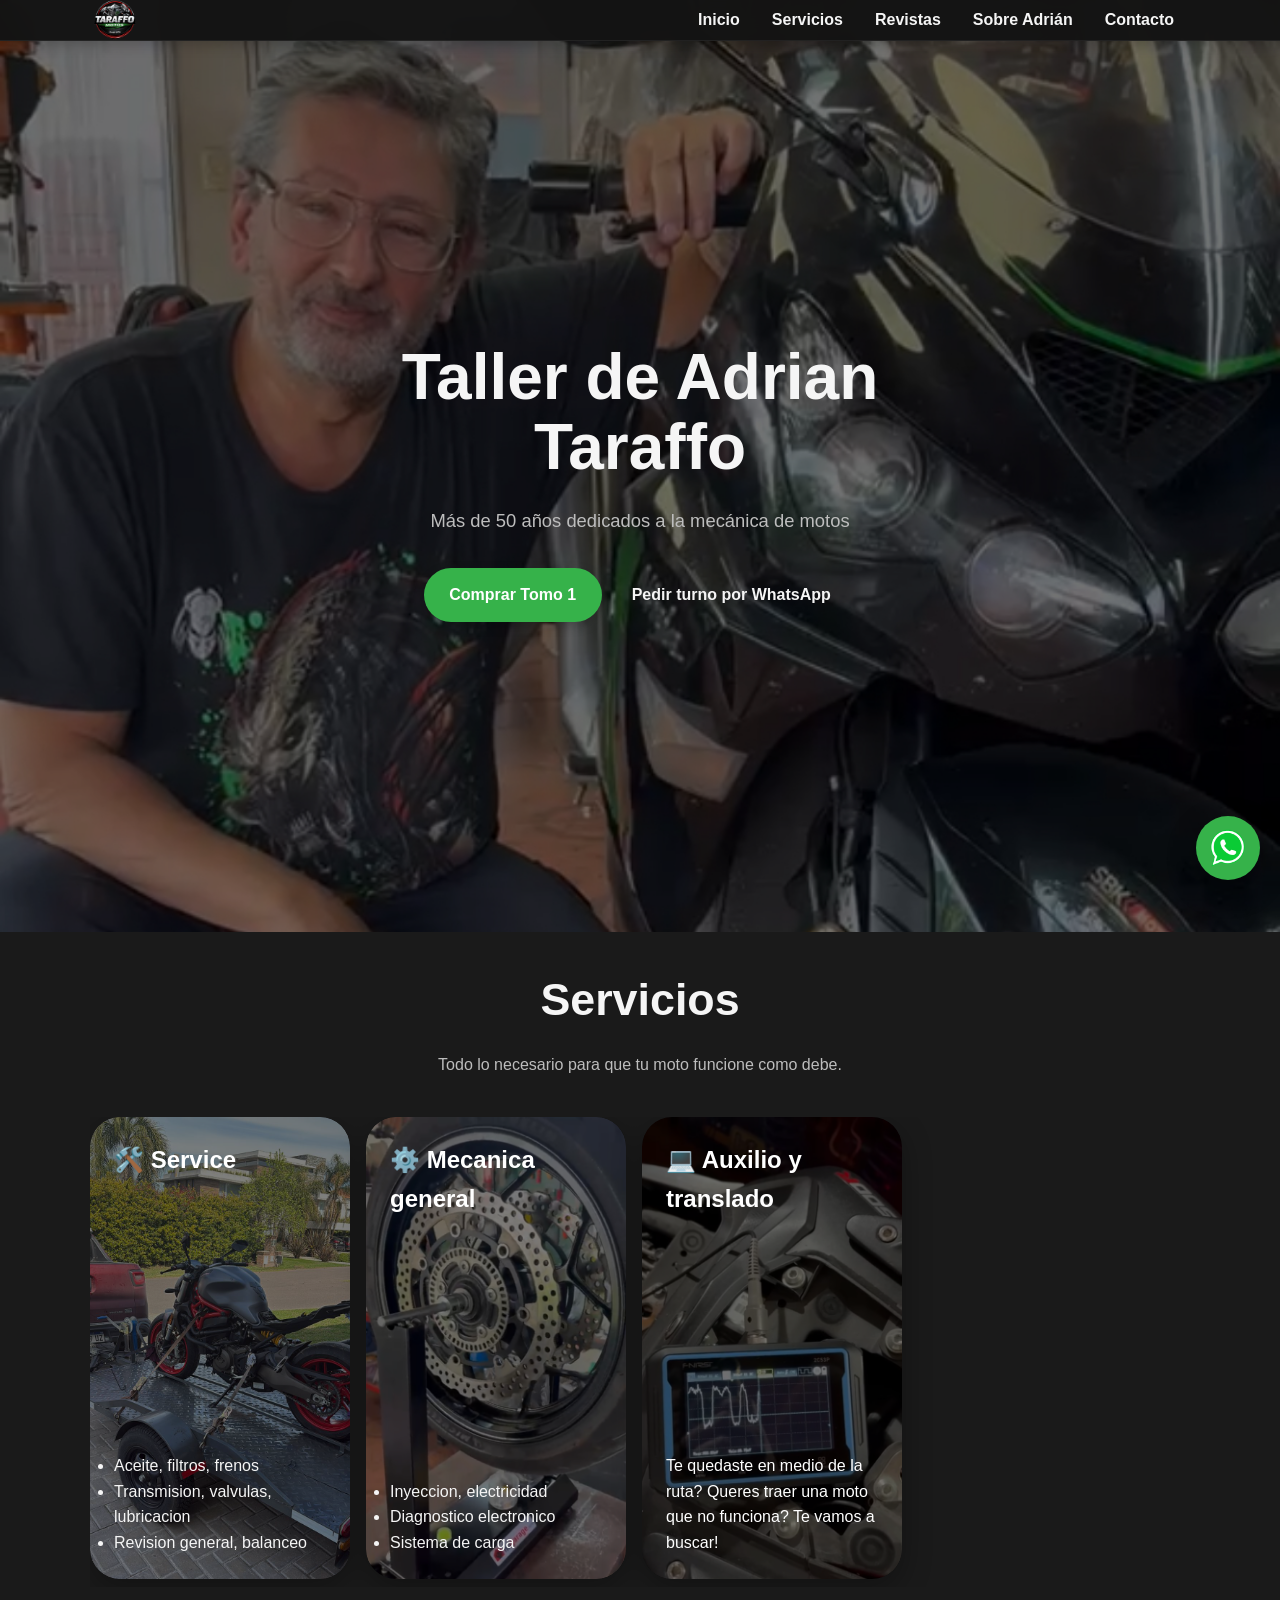
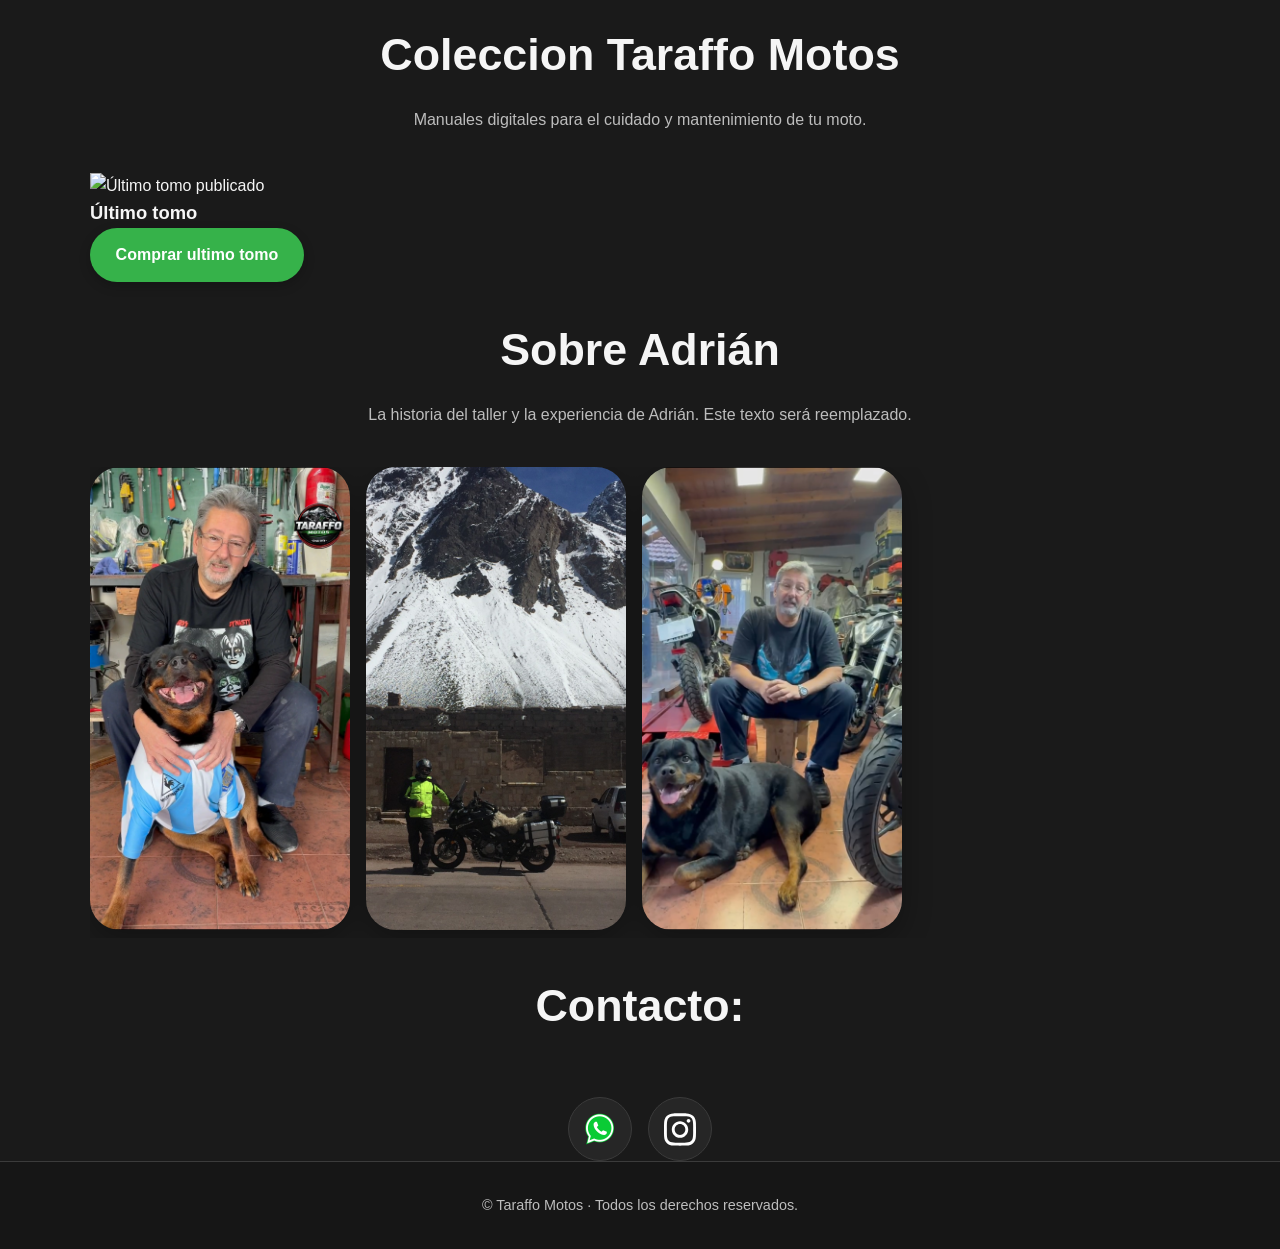
==== commit e1bfb62e: "Mejora landing mobile first y galeria de servicios" ====
--- a/index.html
+++ b/index.html
@@ -18,93 +18,73 @@
 <body>
 
     <!-- =========================
-         SPLASH
+        SPLASH
     ========================== -->
     <div id="splash">
         <img src="img/logo.png" alt="Logo de Taraffo Motos">
     </div>
 
     <!-- =========================
-         HEADER
+        HEADER
     ========================== -->
     <header class="header oculto">
 
         <div class="container header-content">
 
             <a href="#hero" class="logo">
-                <img src="img/taraffo_motos.svg" alt="Taraffo Motos">
+                <img src="img/logo.png" alt="Taraffo Motos">
             </a>
 
-            <button
-                id="menuBtn"
-                class="menu-btn"
-                type="button"
-                aria-label="Abrir menú"
-                aria-expanded="false"
+            <button id="menuBtn" class="menu-btn" type="button"
+                aria-label="Abrir menú" aria-expanded="false"
                 aria-controls="menu">
-
                 ☰
-
             </button>
 
-        </div>
-
-        <nav
-            id="menu"
-            class="nav">
-
-            <a href="#hero">Inicio</a>
-            <a href="#servicios">Servicios</a>
-            <a href="#adrian">Sobre Adrián</a>
-            <a href="#contacto">Contacto</a>
-
-        </nav>
+            <nav id="menu" class="nav">
+
+                <a href="#hero">Inicio</a>
+                <a href="#servicios">Servicios</a>
+                <a href="#revistas">Revistas</a>
+                <a href="#adrian">Sobre Adrián</a>
+                <a href="#contacto">Contacto</a>
+
+            </nav>
+        </div>
 
     </header>
 
     <!-- =========================
-         MAIN
+        MAIN
     ========================== -->
 
     <main>
 
         <!-- =========================
-             HERO
-        ========================== -->
-
-        <section
-            id="hero"
-            class="hero">
+            HERO
+        ========================== -->
+
+        <section id="hero" class="hero">
 
             <div class="container stack">
 
                 <div class="hero-content">
 
-                    <h1>Taraffo Motos</h1>
+                    <h1>Taller de Adrian Taraffo</h1>
 
                     <p class="hero-subtitle">
-                        Más de 30 años dedicados a la mecánica de motos.
+                        Más de 50 años dedicados a la mecánica de motos
                     </p>
 
-                    <a
-                        href="https://wa.me/5491140332583"
-                        target="_blank"
-                        class="btn btn-primary">
-
+                    <a href="#revistas" class="btn      btn-primary">
+                    Comprar Tomo 1
+                    </a>
+
+                    <a href="https://wa.me/5491140332583"
+                        target="_blank" class="btn">
                         Pedir turno por WhatsApp
-
                     </a>
 
-                    <div class="hero-tags">
-
-                        <span>Mantenimiento</span>
-
-                        <span>Diagnóstico</span>
-
-                        <span>Reparaciones</span>
-
-                    </div>
-
                 </div>
 
             </div>
@@ -112,12 +92,9 @@
         </section>
 
         <!-- =========================
-             SERVICIOS
-        ========================== -->
-
-        <section
-            id="servicios"
-            class="services">
+            SERVICIOS
+        ========================== -->
+        <section id="servicios" class="services">
 
             <div class="container stack">
 
@@ -131,46 +108,117 @@
 
                 </div>
 
-                <div class="services-grid">
+                <div class="gallery services-gallery">
+
+    <article class="service-card">
+
+        <img src="img/acarreo.jpg" alt="Acarreo">
+
+        <div class="service-info">
+
+            <h3>🛠️ Service </h3>
+
+            <ul>
+                <li>Aceite, filtros, frenos</li>
+                <li>Transmision, valvulas, lubricacion</li>
+                <li>Revision general, balanceo</li>
+            </ul>
+
+        </div>
+
+    </article>
+
+    <article class="service-card">
+
+        <img src="img/balanceo.jpg" alt="Balanceo">
+
+        <div class="service-info">
+
+            <h3>⚙️ Mecanica general</h3>
+
+            <ul>
+                <li>Inyeccion, electricidad</li>
+                <li>Diagnostico electronico</li>
+                <li>Sistema de carga</li>
+                
+            </ul>
+
+        </div>
+
+    </article>
+
+    <article class="service-card">
+
+        <img src="img/escaner.jpg" alt="Escáner">
+
+        <div class="service-info">
+
+            <h3>💻 Auxilio y translado </h3>
+
+            <p>
+                Te quedaste en medio de la ruta?
+                Queres traer una moto que no funciona?
+                Te vamos a buscar!
+            </p>
+
+        </div>
+
+    </article>
+
+    <!-- =====================================================
+         DUPLICAR ESTE BLOQUE PARA AGREGAR MÁS SERVICIOS
+    ====================================================== -->
+
+    <!--
+
+    <article class="service-card">
+
+        <img src="img/servicio.jpg" alt="Servicio">
+
+        <div class="service-info">
+
+            <h3>Nombre del servicio</h3>
+
+            <p>
+                Descripción breve.
+            </p>
+
+        </div>
+
+    </article>
+
+    -->
+
+</div>
+
+                <!-- <div class="services-grid">
 
                     <article class="service-card">
-
                         <h3>🛠️ Mantenimiento</h3>
-
                         <p>
                             Service completo y controles periódicos.
                         </p>
-
                     </article>
 
                     <article class="service-card">
-
                         <h3>⚙️ Motor</h3>
-
                         <p>
                             Diagnóstico y reparación.
                         </p>
-
                     </article>
 
                     <article class="service-card">
-
                         <h3>🏍️ Transmisión</h3>
-
                         <p>
                             Cadena, transmisión y regulación.
                         </p>
-
                     </article>
 
                     <article class="service-card">
-
                         <h3>🔧 Puesta a punto</h3>
-
                         <p>
                             Preparación para viajar con tranquilidad.
                         </p>
-
                     </article>
 
                 </div>
@@ -178,31 +226,94 @@
                     <div class="gallery">
 
                         <img src="img/acarreo.jpg" alt="Acarreo">
-
                         <img src="img/balanceo.jpg" alt="Balanceo">
-
                         <img src="img/escaner.jpg" alt="Scaner">
 
-                    </div>
+                    </div> -->
 
             </div>
 
         </section>
 
         <!-- =========================
-             SOBRE ADRIÁN
-        ========================== -->
-
-        <section
-            id="adrian"
-            class="about">
-
-            <div class="container stack">
-
+            Revistas
+        ========================== -->
+
+        <section id="revistas" class="magazines">
+
+            <div class="container stack">
                 <div class="section-header">
 
+                <h2>Coleccion Taraffo Motos</h2>
+
+                <p>
+                    Manuales digitales para el cuidado y mantenimiento de tu moto.
+                </p>
+
+            </div>
+
+        <article class="featured-magazine">
+
+            <img src="img/tomo-8.jpg" alt="Último tomo publicado">
+
+            <h3>Último tomo</h3>
+
+            <a href="#" class="btn btn-primary">
+                Comprar ultimo tomo
+            </a>
+
+        </article>
+
+        <!-- ==========================================
+     COLECCIÓN COMPLETA
+========================================== -->
+
+    <!-- ======================================
+         CUANDO SALGA EL TOMO 2
+
+    <a href="LINK_DEL_TOMO_2"
+       class="collection-item">
+
+        <span>Tomo 2</span>
+
+        <span>Comprar →</span>
+
+    </a>
+
+    ======================================= -->
+
+
+    <!-- ======================================
+         CUANDO SALGA EL TOMO 3
+
+    <a href="LINK_DEL_TOMO_3"
+       class="collection-item">
+
+        <span>Tomo 3</span>
+
+        <span>Comprar →</span>
+
+    </a>
+
+    ======================================= -->
+
+
+
+    </div>
+
+</section>
+
+        <!-- =========================
+            SOBRE ADRIÁN
+        ========================== -->
+
+        <section id="adrian" class="about">
+
+            <div class="container stack">
+
+                <div class="section-header">
+
                     <h2>Sobre Adrián</h2>
-
                     <p>
                         La historia del taller y la experiencia
                         de Adrián. Este texto será reemplazado.
@@ -213,9 +324,7 @@
                     <div class="gallery">
 
                         <img src="img/sofi_argentina.jpg" alt="Sofi argenta">
-
                         <img src="img/montanias.jpg" alt="Montañas">
-
                         <img src="img/papa_sentado_sofi.jpg" alt="Explicando">
 
                     </div>
@@ -224,22 +333,16 @@
         </section>
 
         <!-- =========================
-             CONTACTO
-        ========================== -->
-
-        <section
-            id="contacto"
-            class="contact">
+            CONTACTO
+        ========================== -->
+
+        <section id="contacto" class="contact">
 
             <div class="container stack">
 
                 <div class="section-header">
 
-                    <h2>Contacto</h2>
-
-                    <p>
-                        Elegí el medio que te resulte más cómodo.
-                    </p>
+                    <h2>Contacto:</h2>
 
                 </div>
 
@@ -247,22 +350,16 @@
 
                     <a href="#" aria-label="WhatsApp">
 
-                        <img src="" alt="WhatsApp">
+                        <img src="img/turno.png" alt="WhatsApp">
 
                     </a>
 
                     <a href="#" aria-label="Instagram">
 
-                        <img src="" alt="Instagram">
+                        <img src="img/instagram-logo.svg" alt="Instagram">
 
                     </a>
 
-                    <a href="#" aria-label="Correo electrónico">
-
-                        <img src="" alt="Correo electrónico">
-
-                    </a>
-
                 </div>
 
             </div>
@@ -272,35 +369,24 @@
     </main>
 
     <!-- =========================
-         BOTÓN FLOTANTE
-    ========================== -->
-
-    <a
-        href="https://wa.me/5491140332583"
-        class="whatsapp-btn"
-        target="_blank"
-        aria-label="Enviar mensaje por WhatsApp">
-
+        BOTÓN FLOTANTE
+    ========================== -->
+
+    <a href="https://wa.me/5491140332583" class="whatsapp-btn"
+        target="_blank" aria-label="Enviar mensaje por WhatsApp">
         <img src="img/turno.png" alt="WhatsApp">
-
     </a>
 
     <!-- =========================
-         FOOTER
+        FOOTER
     ========================== -->
 
     <footer class="footer">
-
         <div class="container">
-
             <p>
-
                 © Taraffo Motos · Todos los derechos reservados.
-
             </p>
-
-        </div>
-
+        </div>
     </footer>
 
     <script src="js/main.js"></script>
--- a/css/style.css
+++ b/css/style.css
@@ -1,667 +1,979 @@
 /* =====================================================
-   TARAFFO MOTOS
-   Design System v1.0
-===================================================== */
-
-/* =====================================================
-   RESET
-===================================================== */
+    TARAFFO MOTOS
+    DESIGN SYSTEM v1.0
+===================================================== */
+
+
+/* =====================================================
+    RESET
+===================================================== */
+
 *,
 *::before,
 *::after{
+
     margin:0;
     padding:0;
     box-sizing:border-box;
-}
+
+}
+
 
 html{
+
     scroll-behavior:smooth;
-}
+
+}
+
 
 body{
+
     min-height:100vh;
-}
-
-/* =====================================================
-   VARIABLES
+
+}
+
+
+/* =====================================================
+    VARIABLES
 ===================================================== */
 
 :root{
 
-    /* ========= Header ========= */
-
-    --header-height:80px;
-    --header-height-small:40px;
-
-    /* ========= Colores ========= */
+
+    /* COLORES */
 
     --color-bg:#1a1a1a;
+
     --color-surface:#262626;
+
     --color-surface-light:#303030;
 
     --color-text:#f5f5f5;
+
     --color-text-muted:#bdbdbd;
 
     --color-primary:#36b24a;
+
     --color-primary-hover:#42c95a;
 
     --color-border:#3b3b3b;
 
+
     --color-overlay:rgba(0,0,0,.55);
 
-    /* ========= Tipografía ========= */
+
+
+    /* TIPOGRAFIA */
 
     --font-family:
         Arial,
         Helvetica,
         sans-serif;
 
-    --font-size-xs:.85rem;
-    --font-size-sm:1rem;
-    --font-size-md:1.15rem;
-    --font-size-lg:1.5rem;
-    --font-size-xl:2.3rem;
-    --font-size-2xl:3rem;
-
-    /* ========= Espaciados ========= */
+
+
+    /* ESPACIADOS */
 
     --space-xs:.5rem;
+
     --space-sm:1rem;
+
     --space-md:1.5rem;
+
     --space-lg:2rem;
+
     --space-xl:3rem;
+
     --space-2xl:4rem;
 
-    /* ========= Bordes ========= */
+
+
+    /* BORDES */
 
     --radius-sm:10px;
+
     --radius-md:18px;
+
     --radius-lg:30px;
+
     --radius-full:999px;
 
-    /* ========= Sombras ========= */
+
+
+    /* SOMBRAS */
 
     --shadow-sm:
-        0 4px 12px rgba(0,0,0,.20);
+    0 4px 12px rgba(0,0,0,.20);
+
 
     --shadow-md:
-        0 10px 30px rgba(0,0,0,.30);
-
-    /* ========= Transiciones ========= */
+    0 10px 30px rgba(0,0,0,.30);
+
+
+
+    /* HEADER */
+
+    --header-height:80px;
+
+    --header-height-small:40px;
+
+
+
+    /* TRANSICIONES */
 
     --transition:.3s ease;
 
-}
-
-
-/* =====================================================
-   BASE
-===================================================== */
+
+
+}
+
+
+
+/* =====================================================
+    BASE
+===================================================== */
+
 
 body{
+
     font-family:var(--font-family);
+
     background:var(--color-bg);
+
     color:var(--color-text);
+
     line-height:1.6;
+
     overflow-x:hidden;
-}
+
+}
+
 
 img{
+
     display:block;
+
     max-width:100%;
-}
+
+}
+
 
 a{
+
     color:inherit;
+
     text-decoration:none;
-}
+
+}
+
 
 button{
+
     font:inherit;
+
     border:none;
+
     background:none;
+
     cursor:pointer;
-}
-
-ul{
-    list-style:none;
-}
-
-/* =====================================================
-   TIPOGRAFÍA
-===================================================== */
+
+}
+
+
 
 h1{
+
     font-size:clamp(2.4rem,6vw,4rem);
+
     line-height:1.1;
+
     margin-bottom:var(--space-md);
-}
+
+}
+
+
 
 h2{
+
     font-size:clamp(2rem,5vw,2.8rem);
+
     margin-bottom:var(--space-sm);
-}
+
+}
+
+
 
 h3{
+
     font-size:1.15rem;
-    margin-bottom:.5rem;
-}
+
+}
+
 
 p{
+
     color:var(--color-text-muted);
-}
-
-/* =====================================================
-   LAYOUT
-===================================================== */
+
+}
+
+
+
+/* =====================================================
+    LAYOUT
+===================================================== */
+
 
 .container{
+
     width:min(1100px,calc(100% - 2rem));
+
     margin-inline:auto;
-}
+
+}
+
+
 
 .stack{
+
     display:flex;
+
     flex-direction:column;
+
     gap:2rem;
-}
+
+}
+
+
 
 section{
+
     padding-top:2rem;
-    padding-bottom:4rem;
+
     scroll-margin-top:var(--header-height-small);
-}
+
+}
+
+
 
 .section-header{
+
+    width:min(1100px,calc(100% - 2rem));
+
+    margin-inline:auto;
+
+    text-align:center;
+
+}
+
+
+
+/* =====================================================
+    BOTONES
+===================================================== */
+
+
+.btn{
+
+    display:inline-flex;
+
+    align-items:center;
+
+    justify-content:center;
+
+    padding:.9rem 1.6rem;
+
+    border-radius:var(--radius-full);
+
+    font-weight:700;
+
+    transition:var(--transition);
+
+}
+
+
+
+.btn-primary{
+
+    background:var(--color-primary);
+
+    color:white;
+
+    box-shadow:var(--shadow-sm);
+
+}
+
+
+
+.btn-primary:hover{
+
+    background:var(--color-primary-hover);
+
+    transform:translateY(-2px);
+
+}
+
+/* =====================================================
+    HERO TAGS
+===================================================== */
+
+
+.hero-tags{
+
+    display:flex;
+
+    justify-content:center;
+
+    flex-wrap:wrap;
+
+    gap:.75rem;
+
+    margin-top:var(--space-lg);
+
+}
+
+
+
+.hero-tags span{
+
+    padding:.55rem 1rem;
+
+    border-radius:999px;
+
+    background:rgba(255,255,255,.08);
+
+    border:1px solid rgba(255,255,255,.12);
+
+    font-size:.9rem;
+
+}
+
+
+
+/* =====================================================
+    SPLASH
+===================================================== */
+
+
+#splash{
+
+    position:fixed;
+
+    inset:0;
+
+    display:flex;
+
+    justify-content:center;
+
+    align-items:center;
+
+    background:url("../img/persiana.avif") center / cover;
+
+    z-index:9999;
+
+}
+
+
+
+#splash img{
+
+    width:min(220px,60vw);
+
+}
+
+
+
+#splash.subir{
+
+    transform:translateY(-100%);
+
+    transition:transform .9s ease;
+
+}
+
+
+
+
+/* =====================================================
+    HEADER
+===================================================== */
+
+
+.header{
+
+    position:fixed;
+
+    inset:0 0 auto 0;
+
+    width:100%;
+
+    z-index:1000;
+
+    background:rgba(26,26,26,.92);
+
+    backdrop-filter:blur(12px);
+
+    border-bottom:1px solid rgba(255,255,255,.06);
+
+    transition:
+
+        transform .35s ease,
+
+        background .35s ease,
+
+        box-shadow .35s ease;
+
+}
+
+
+
+.header.chico{
+
+    background:rgba(20,20,20,.98);
+
+    box-shadow:var(--shadow-sm);
+
+}
+
+
+
+.header.oculto{
+
+    transform:translateY(-100%);
+
+}
+
+
+
+.header-content{
+
+    display:flex;
+
+    justify-content:space-between;
+
+    align-items:center;
+
+    height:var(--header-height);
+
+    transition:height .3s ease;
+
+}
+
+
+
+.header.chico .header-content{
+
+    height:var(--header-height-small);
+
+}
+
+
+
+
+/* =====================================================
+    LOGO
+===================================================== */
+
+
+.logo{
+
+    display:flex;
+
+    align-items:center;
+
+}
+
+
+
+.logo img{
+
+    width:90px;
+
+    transition:var(--transition);
+
+}
+
+
+
+.header.chico .logo img{
+
+    width:50px;
+
+}
+
+
+
+
+/* =====================================================
+    MENU
+===================================================== */
+
+
+.menu-btn{
+
+    padding:.35rem;
+
+    font-size:2rem;
+
+    color:var(--color-text);
+
+}
+
+
+
+.menu-btn:hover{
+
+    color:var(--color-primary);
+
+}
+
+
+
+
+.nav{
+
+    position:absolute;
+
+    top:100%;
+
+    left:0;
+
+    width:100%;
+
+    display:flex;
+
+    flex-direction:column;
+
+    overflow:hidden;
+
+    max-height:0;
+
+    background:var(--color-surface);
+
+    border-bottom:1px solid var(--color-border);
+
+    transition:max-height .35s ease;
+
+}
+
+
+
+.nav.activo{
+
+    max-height:350px;
+
+}
+
+
+
+.nav a{
+
+    padding:1rem;
+
+    text-align:center;
+
+    font-weight:600;
+
+    border-bottom:1px solid rgba(255,255,255,.05);
+
+}
+
+
+
+.nav a:hover{
+
+    color:var(--color-primary);
+
+}
+
+
+
+/* =====================================================
+    HERO
+===================================================== */
+
+
+.hero{
+
+    position:relative;
+
+    min-height:100vh;
+
+    display:flex;
+
+    align-items:center;
+
+    justify-content:center;
+
+    text-align:center;
+
+    background:url("../img/papa_sumoto.jpg") center / cover;
+
+}
+
+
+
+.hero::before{
+
+    content:"";
+
+    position:absolute;
+
+    inset:0;
+
+    background:var(--color-overlay);
+
+}
+
+
+
+.hero .container{
+
+    position:relative;
+
+    z-index:2;
+
+}
+
+
+
+.hero-content{
+
     max-width:700px;
+
     margin-inline:auto;
+
+}
+
+
+
+.hero-subtitle{
+
+    font-size:1.15rem;
+
+    margin-bottom:2rem;
+
+}
+
+
+
+
+/* =====================================================
+    GALERIAS
+===================================================== */
+
+
+.gallery{
+
+    display:flex;
+
+    gap:1rem;
+
+    overflow-x:auto;
+
+    scroll-snap-type:x mandatory;
+
+    scrollbar-width:none;
+
+    -webkit-overflow-scrolling:touch;
+
+    padding-bottom:.5rem;
+
+}
+
+
+
+.gallery::-webkit-scrollbar{
+
+    display:none;
+
+}
+
+
+
+.gallery img{
+
+    flex:0 0 auto;
+
+    width:220px;
+
+    aspect-ratio:9 / 16;
+
+    object-fit:cover;
+
+    border-radius:var(--radius-lg);
+
+    scroll-snap-align:center;
+
+    box-shadow:var(--shadow-md);
+
+}
+
+
+
+
+
+/* =====================================================
+    SERVICIOS
+===================================================== */
+
+
+.services-gallery .service-card{
+
+    position:relative;
+
+    flex:0 0 75%;
+
+    aspect-ratio:9 / 16;
+
+    overflow:hidden;
+
+    border-radius:var(--radius-lg);
+
+    scroll-snap-align:center;
+
+    box-shadow:var(--shadow-md);
+
+}
+
+
+
+.services-gallery .service-card img{
+
+    position:absolute;
+
+    inset:0;
+
+    width:100%;
+
+    height:100%;
+
+    object-fit:cover;
+
+}
+
+
+
+.services-gallery .service-card::before{
+
+    content:"";
+
+    position:absolute;
+
+    inset:0;
+
+    background:rgba(0,0,0,.5);
+
+    z-index:1;
+
+}
+
+
+
+.services-gallery .service-info{
+
+    position:absolute;
+
+    inset:0;
+
+    padding:1.5rem;
+
+    display:flex;
+
+    flex-direction:column;
+
+    justify-content:space-between;
+
+    z-index:2;
+
+}
+
+
+
+.services-gallery h3{
+
+    color:white;
+
+    font-size:1.5rem;
+
+}
+
+
+
+.services-gallery p{
+
+    color:white;
+
+}
+
+/* =====================================================
+    CONTACTO
+===================================================== */
+
+
+.social-links{
+
+    display:flex;
+
+    justify-content:center;
+
+    gap:1rem;
+
+    flex-wrap:wrap;
+
+}
+
+
+
+.social-links a{
+
+    display:flex;
+
+    justify-content:center;
+
+    align-items:center;
+
+    width:64px;
+
+    height:64px;
+
+    border-radius:50%;
+
+    background:var(--color-surface);
+
+    border:1px solid var(--color-border);
+
+    transition:var(--transition);
+
+}
+
+
+
+.social-links a:hover{
+
+    background:var(--color-primary);
+
+    transform:translateY(-4px);
+
+}
+
+
+
+.social-links img{
+
+    width:32px;
+
+}
+
+
+
+
+/* =====================================================
+    WHATSAPP
+===================================================== */
+
+
+.whatsapp-btn{
+
+    position:fixed;
+
+    right:1.25rem;
+
+    bottom:1.25rem;
+
+    display:flex;
+
+    justify-content:center;
+
+    align-items:center;
+
+    width:64px;
+
+    height:64px;
+
+    border-radius:50%;
+
+    background:var(--color-primary);
+
+    box-shadow:var(--shadow-md);
+
+    z-index:900;
+
+}
+
+
+
+.whatsapp-btn img{
+
+    width:38px;
+
+}
+
+
+
+
+/* =====================================================
+    FOOTER
+===================================================== */
+
+
+.footer{
+
+    padding:2rem 0;
+
     text-align:center;
-}
-
-/* =====================================================
-   BOTONES
-===================================================== */
-
-.btn{
-    display:inline-flex;
-    align-items:center;
-    justify-content:center;
-    padding:.9rem 1.6rem;
-    border-radius:var(--radius-full);
-    font-weight:700;
-    transition:var(--transition);
-}
-
-.btn-primary{
-    background:var(--color-primary);
-    color:white;
-    box-shadow:var(--shadow-sm);
-}
-
-.btn-primary:hover{
-    background:var(--color-primary-hover);
-    transform:translateY(-2px);
-}
-/* =====================================================
-   HERO TAGS
-===================================================== */
-
-.hero-tags{
-    display:flex;
-    justify-content:center;
-    flex-wrap:wrap;
-    gap:.75rem;
-    margin-top:var(--space-lg);
-}
-
-.hero-tags span{
-    padding:.55rem 1rem;
-    border-radius:999px;
-    background:rgba(255,255,255,.08);
-    border:1px solid rgba(255,255,255,.12);
+
+    background:#161616;
+
+    border-top:1px solid var(--color-border);
+
+}
+
+
+
+.footer p{
+
     font-size:.9rem;
-}
-
-/* =====================================================
-   TARJETAS
-===================================================== */
-
-.service-card{
-    padding:1.5rem;
-    background:var(--color-surface);
-    border:1px solid var(--color-border);
-    border-radius:var(--radius-md);
-    box-shadow:var(--shadow-sm);
-    transition:var(--transition);
-}
-
-.service-card:hover{
-    transform:translateY(-6px);
-    box-shadow:var(--shadow-md);
-}
-
-/* =====================================================
-   SPLASH
-===================================================== */
-
-#splash{
-    position:fixed;
-    inset:0;
-    display:flex;
-    justify-content:center;
-    align-items:center;
-    background:url("../img/persiana.avif") center / cover;
-    z-index:9999;
-}
-
-#splash img{
-    width:min(220px,60vw);
-}
-
-#splash.subir{
-    transform:translateY(-100%);
-    transition:transform .9s ease;
-}
-
-/* =====================================================
-   HEADER
-===================================================== */
-
-.header{
-    position:fixed;
-    inset:0 0 auto 0;
-    width:100%;
-    z-index:1000;
-    background:rgba(26,26,26,.92);
-    backdrop-filter:blur(12px);
-    border-bottom:1px solid rgba(255,255,255,.06);
-    transition:
-        transform .35s ease,
-        background .35s ease,
-        box-shadow .35s ease;
-}
-
-.header.chico{
-    background:rgba(20,20,20,.98);
-    box-shadow:var(--shadow-sm);
-}
-
-.header.oculto{
-    transform:translateY(-100%);
-}
-
-.header-content{
-    display:flex;
-    justify-content:space-between;
-    align-items:center;
-    height:var(--header-height);
-    transition:height .3s ease;
-}
-
-.header.chico .header-content{
-    height:var(--header-height-small);
-}
-
-/* =====================================================
-   LOGO
-===================================================== */
-
-.logo{
-    display:flex;
-    align-items:center;
-}
-
-.logo img{
-    width:170px;
-    transition:var(--transition);
-}
-
-.header.chico .logo img{
-    width:110px;
-}
-
-
-/* =====================================================
-   MENU BUTTON
-===================================================== */
-
-.menu-btn{
-    padding:.35rem;
-    font-size:2rem;
-    color:var(--color-text);
-    transition:var(--transition);
-}
-
-.menu-btn:hover{
-    color:var(--color-primary);
-}
-
-/* =====================================================
-   NAV
-===================================================== */
-
-.nav{
+
+}
+
+
+
+
+/* =====================================================
+    UTILIDADES
+===================================================== */
+
+
+.hidden{
+
+    display:none !important;
+
+}
+
+
+
+.visually-hidden{
+
     position:absolute;
-    top:100%;
-    left:0;
-    width:100%;
-    display:flex;
-    flex-direction:column;
+
+    width:1px;
+
+    height:1px;
+
     overflow:hidden;
-    max-height:0;
-    background:var(--color-surface);
-    border-bottom:1px solid var(--color-border);
-    transition:max-height .35s ease;
-}
-
-.nav.activo{
-    max-height:350px;
-}
-
-.nav a{
-    padding:1rem;
-    text-align:center;
-    font-weight:600;
-    border-bottom:1px solid rgba(255,255,255,.05);
-    transition:var(--transition);
-}
-
-.nav a:hover{
-    color:var(--color-primary);
-    background:rgba(255,255,255,.05);
-}
-
-/* =====================================================
-   HERO
-===================================================== */
-.hero{
-    position:relative;
-    min-height:100vh;
-    display:flex;
-
-    align-items:center;
-
-    justify-content:center;
-
-    text-align:center;
-
-    background:url("../img/papa_sumoto.jpg") center / cover;
-
-}
-
-.hero::before{
-
-    content:"";
-
-    position:absolute;
-
-    inset:0;
-
-    background:var(--color-overlay);
-
-}
-
-.hero .container{
-
-    position:relative;
-
-    z-index:2;
-
-}
-
-.hero-content{
-
-    max-width:700px;
-
-    margin-inline:auto;
-
-}
-
-.hero-subtitle{
-
-    font-size:1.15rem;
-
-    margin-bottom:2rem;
-
-}
-
-.hero .btn{
-
-    margin-top:1rem;
-
-}
-
-/* =====================================================
-   SERVICES
-===================================================== */
-
-.services-grid{
-
-    display:grid;
-
-    gap:1.5rem;
-
-}
-
-
-/* =====================================================
-   GALLERY
-===================================================== */
-
-.gallery{
-
-    display:flex;
-
-    gap:1rem;
-
-    overflow-x:auto;
-
-    scroll-snap-type:x mandatory;
-
-    scrollbar-width:none;
-
-    -webkit-overflow-scrolling:touch;
-
-    padding-bottom:.5rem;
-
-}
-
-.gallery::-webkit-scrollbar{
-
-    display:none;
-
-}
-
-.gallery img{
-
-    flex:0 0 auto;
-
-    width:220px;
-
-    aspect-ratio:9 / 16;
-
-    object-fit:cover;
-
-    border-radius:var(--radius-lg);
-
-    scroll-snap-align:center;
-
-    box-shadow:var(--shadow-md);
-
-    transition:transform .3s ease;
-
-}
-
-.gallery img:hover{
-
-    transform:scale(1.02);
-
-}
-
-
-/* =====================================================
-   ABOUT
-===================================================== */
-
-/* (sin estilos propios por ahora) */
-
-
-/* =====================================================
-   CONTACTO
-===================================================== */
-
-.social-links{
-
-    display:flex;
-
-    justify-content:center;
-
-    gap:1rem;
-
-    flex-wrap:wrap;
-
-}
-
-.social-links a{
-
-    display:flex;
-
-    justify-content:center;
-
-    align-items:center;
-
-    width:64px;
-
-    height:64px;
-
-    border-radius:50%;
-
-    background:var(--color-surface);
-
-    border:1px solid var(--color-border);
-
-    transition:var(--transition);
-
-}
-
-.social-links a:hover{
-
-    background:var(--color-primary);
-
-    transform:translateY(-4px);
-
-}
-
-.social-links img{
-
-    width:32px;
-
-}
-
-
-/* =====================================================
-   WHATSAPP
-===================================================== */
-
-.whatsapp-btn{
-
-    position:fixed;
-
-    right:1.25rem;
-
-    bottom:1.25rem;
-
-    display:flex;
-
-    justify-content:center;
-
-    align-items:center;
-
-    width:64px;
-
-    height:64px;
-
-    border-radius:50%;
-
-    background:var(--color-primary);
-
-    box-shadow:var(--shadow-md);
-
-    transition:var(--transition);
-
-    z-index:900;
-
-}
-
-.whatsapp-btn:hover{
-
-    transform:scale(1.08);
-
-}
-
-.whatsapp-btn img{
-
-    width:38px;
-
-}
-
-/* =====================================================
-   FOOTER
-===================================================== */
-
-.footer{
-
-    padding:2rem 0;
-
-    text-align:center;
-
-    background:#161616;
-
-    border-top:1px solid var(--color-border);
-
-}
-
-.footer p{
-
-    font-size:.9rem;
-
-    color:var(--color-text-muted);
-
-}
-
-
-/* =====================================================
-   UTILIDADES
-===================================================== */
-
-.hidden{
-
-    display:none !important;
-
-}
-
-.visually-hidden{
-
-    position:absolute;
-
-    width:1px;
-
-    height:1px;
-
-    margin:-1px;
-
-    overflow:hidden;
 
     clip:rect(0,0,0,0);
 
-    white-space:nowrap;
-
-}
-
-
-/* =====================================================
-   ACCESIBILIDAD
-===================================================== */
+}
+
+
+
+
+
+/* =====================================================
+    ACCESIBILIDAD
+===================================================== */
+
 
 a:focus-visible,
 button:focus-visible{
@@ -670,34 +982,27 @@
 
     outline-offset:4px;
 
-    border-radius:var(--radius-sm);
-
-}
-
-
-/* =====================================================
-   TABLET
-===================================================== */
+}
+
+
+
+
+
+/* =====================================================
+    TABLET
+===================================================== */
+
 
 @media (min-width:768px){
 
+
     .stack{
 
         gap:2.5rem;
 
     }
 
-    .services-grid{
-
-        grid-template-columns:repeat(2,1fr);
-
-    }
-
-    .gallery{
-
-        justify-content:flex-start;
-
-    }
+
 
     .gallery img{
 
@@ -705,16 +1010,32 @@
 
     }
 
-}
-
-
-/* =====================================================
-   DESKTOP
-===================================================== */
+
+
+    .services-gallery .service-card{
+
+        flex:0 0 300px;
+
+    }
+
+
+}
+
+
+
+
+
+/* =====================================================
+    DESKTOP
+===================================================== */
+
 
 @media (min-width:1024px){
 
-    /* ---------------- Header ---------------- */
+
+
+    /* HEADER */
+
 
     .menu-btn{
 
@@ -722,12 +1043,16 @@
 
     }
 
+
+
     .header-content{
 
         height:80px;
 
     }
 
+
+
     .nav{
 
         position:static;
@@ -736,158 +1061,105 @@
 
         flex-direction:row;
 
+        width:auto;
+
+        max-height:none;
+
+        background:none;
+
+        border:none;
+
+    }
+
+
+
+    .nav a{
+
+        border:none;
+
+        border-radius:999px;
+
+        padding:.75rem 1rem;
+
+    }
+
+
+
+
+
+    /* HERO */
+
+
+    .hero{
+
+        background-position:center 20%;
+
+    }
+
+
+
+    .hero .container{
+
+        min-height:100vh;
+
+        display:flex;
+
+        justify-content:center;
+
         align-items:center;
 
-        gap:.5rem;
-
-        width:auto;
-
-        max-height:none;
-
-        overflow:visible;
-
-        background:none;
-
-        border:none;
-
-    }
-
-    .nav a{
-
-        padding:.75rem 1rem;
-
-        border:none;
-
-        border-radius:999px;
-
-    }
-
-    /* ---------------- Hero ---------------- */
-
-    .hero{
-
-        text-align:center;
-
-    }
-
-    .hero .container{
-
-        display:flex;
-
-        justify-content:center;
-
-        align-items:center;
-
-        min-height:100vh;
-
-    }
+    }
+
+
 
     .hero-content{
 
         width:min(760px,100%);
 
-        margin-inline:auto;
-
-        text-align:center;
-
-    }
-
-    .hero-tags{
-
-        justify-content:center;
-
-    }
-
-    /* ---------------- Servicios ---------------- */
-
-    .services-grid{
-
-        grid-template-columns:repeat(4,1fr);
-
-    }
-
-    /* ---------------- Galerías ---------------- */
-
-.gallery-wrapper{
-
-    position:relative;
-
-}
-
-.gallery{
-
-    display:flex;
-
-    gap:1rem;
-
-    overflow-x:auto;
-
-    scroll-snap-type:x mandatory;
-
-    scrollbar-width:none;
-
-    -webkit-overflow-scrolling:touch;
-
-    padding-bottom:.5rem;
-
-}
-
-.gallery img{
-
-    flex:0 0 auto;
-
-    width:260px;
-
-}
-
-.gallery-hint{
-
-    position:absolute;
-
-    top:0;
-
-    right:0;
-
-    bottom:0;
-
-    width:70px;
-
-    display:flex;
-
-    justify-content:center;
-
-    align-items:center;
-
-    pointer-events:none;
-
-    background:linear-gradient(
-        to left,
-        rgba(26,26,26,.85),
-        rgba(26,26,26,0)
-    );
-
-}
-    /* ---------------- Contacto ---------------- */
-
-    .social-links{
-
-        gap:1.5rem;
-
-    }
-
-}
-
-
-/* =====================================================
-   LARGE DESKTOP
-===================================================== */
+    }
+
+
+
+
+
+    /* GALERIAS */
+
+
+    .gallery img{
+
+        width:260px;
+
+    }
+
+
+
+    .services-gallery .service-card{
+
+        flex:0 0 260px;
+
+    }
+
+
+
+}
+
+
+
+
+
+/* =====================================================
+    LARGE DESKTOP
+===================================================== */
+
 
 @media (min-width:1400px){
 
+
     :root{
 
         --space-2xl:5rem;
 
     }
 
+
 }
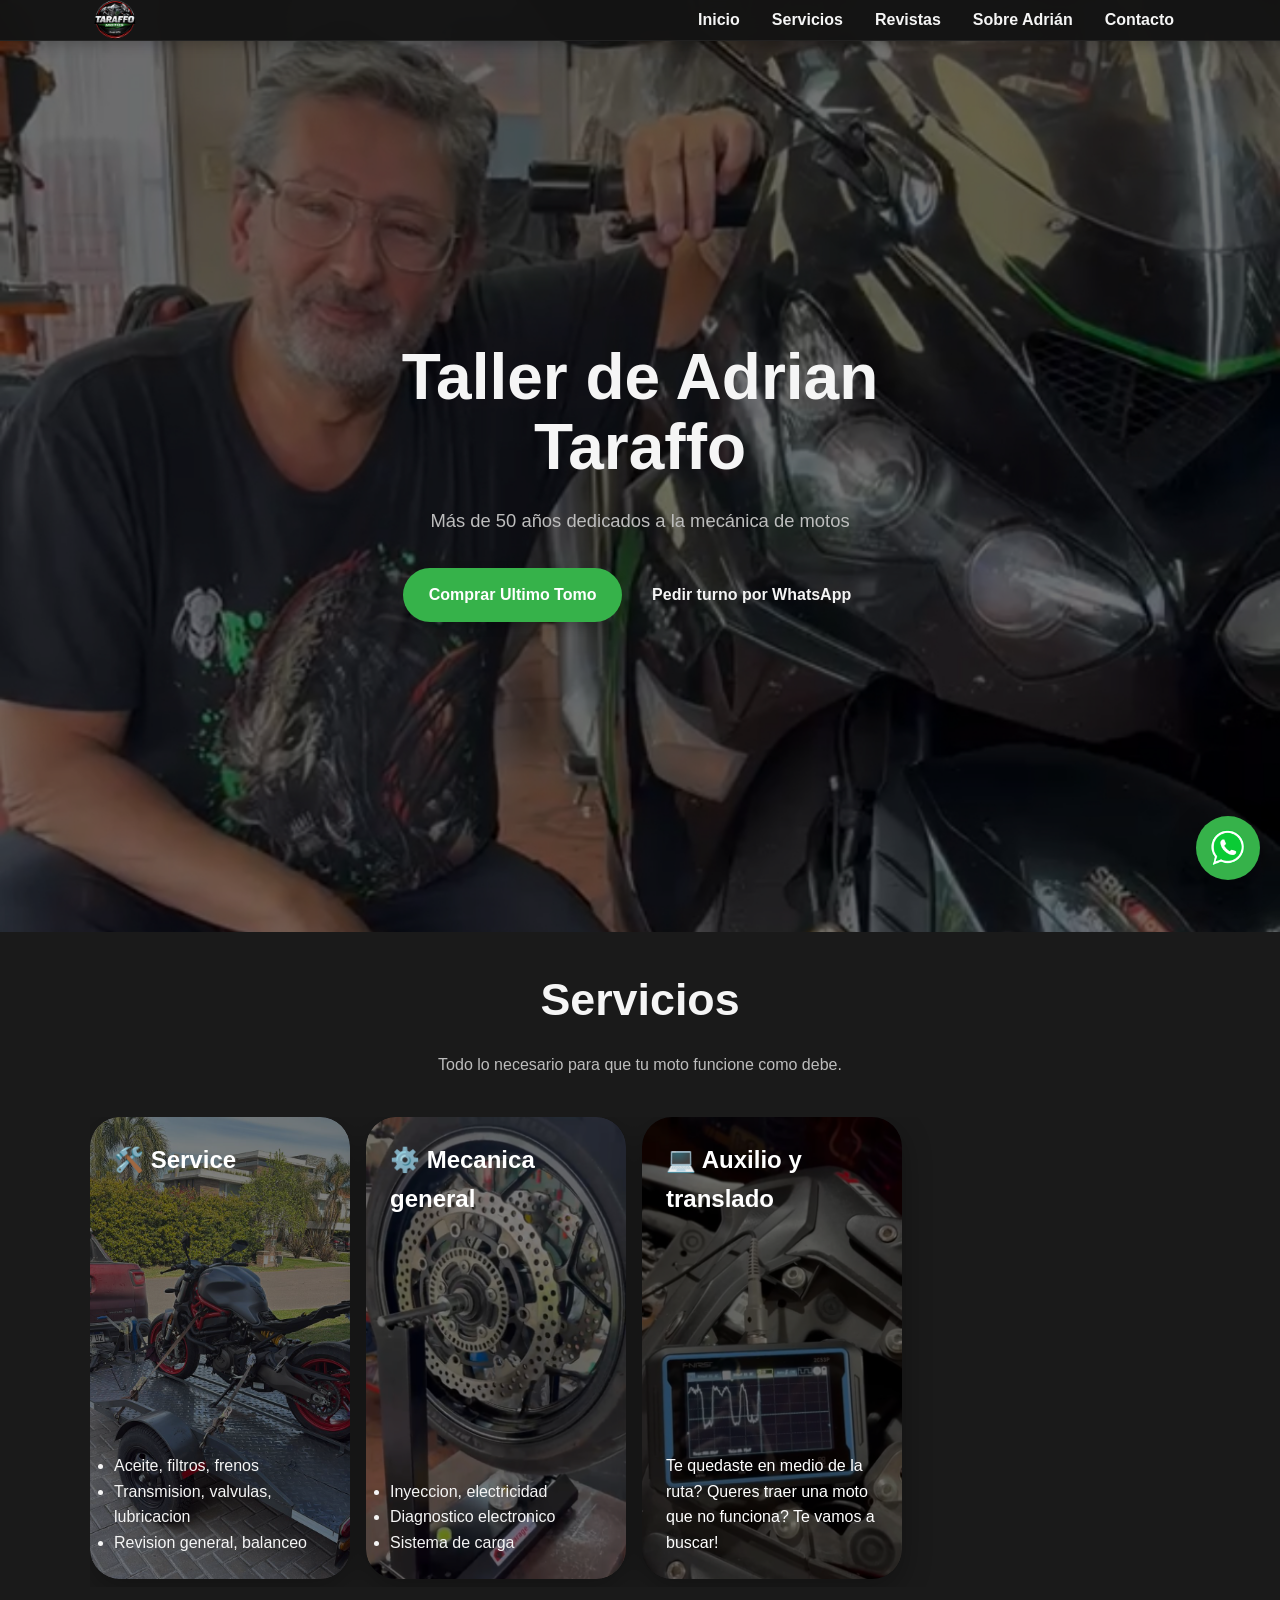
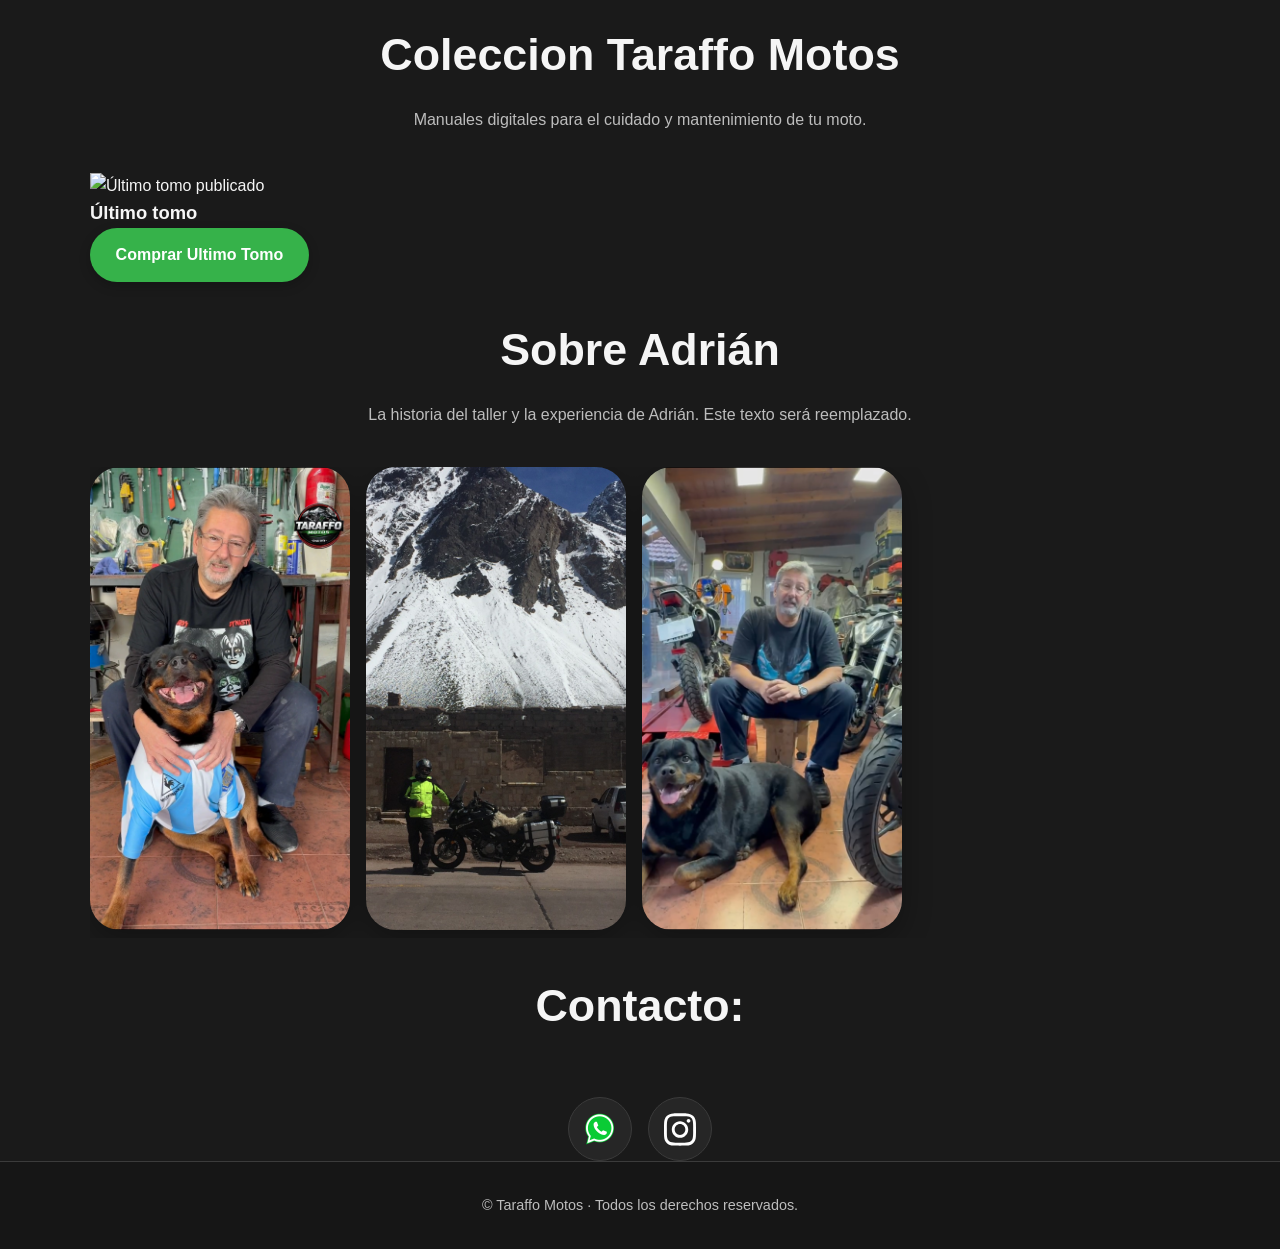
==== commit 562c7f7b: "Conectar botones de compra con Mercado Pago" ====
--- a/index.html
+++ b/index.html
@@ -76,9 +76,9 @@
                         Más de 50 años dedicados a la mecánica de motos
                     </p>
 
-                    <a href="#revistas" class="btn      btn-primary">
-                    Comprar Tomo 1
-                    </a>
+                    <a href="#" class="btn btn-primary comprar-ultimo-tomo">
+    Comprar Ultimo Tomo
+</a>
 
                     <a href="https://wa.me/5491140332583"
                         target="_blank" class="btn">
@@ -258,9 +258,9 @@
 
             <h3>Último tomo</h3>
 
-            <a href="#" class="btn btn-primary">
-                Comprar ultimo tomo
-            </a>
+            <a href="#" class="btn btn-primary comprar-ultimo-tomo">
+    Comprar Ultimo Tomo
+</a>
 
         </article>
 
@@ -393,4 +393,4 @@
     <script src="js/animations.js"></script>
 </body>
 
-</html>+</html>
